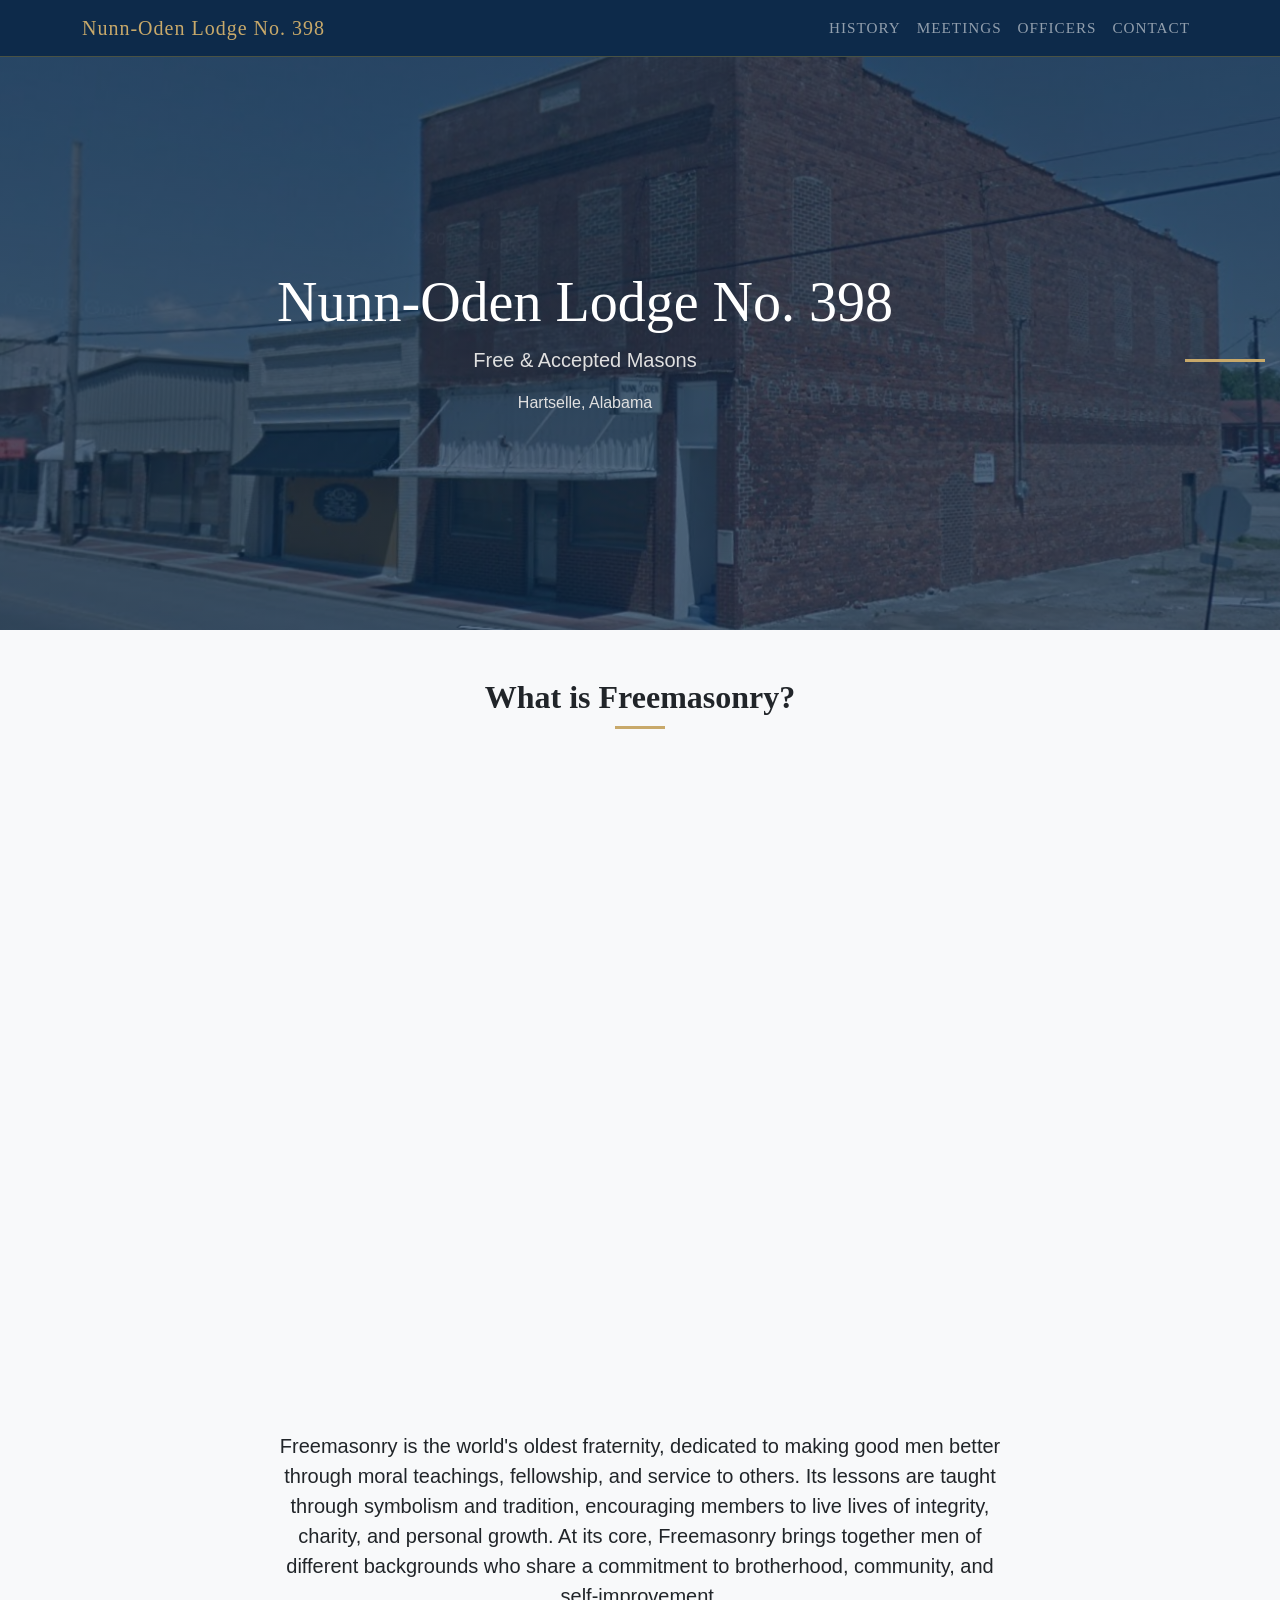
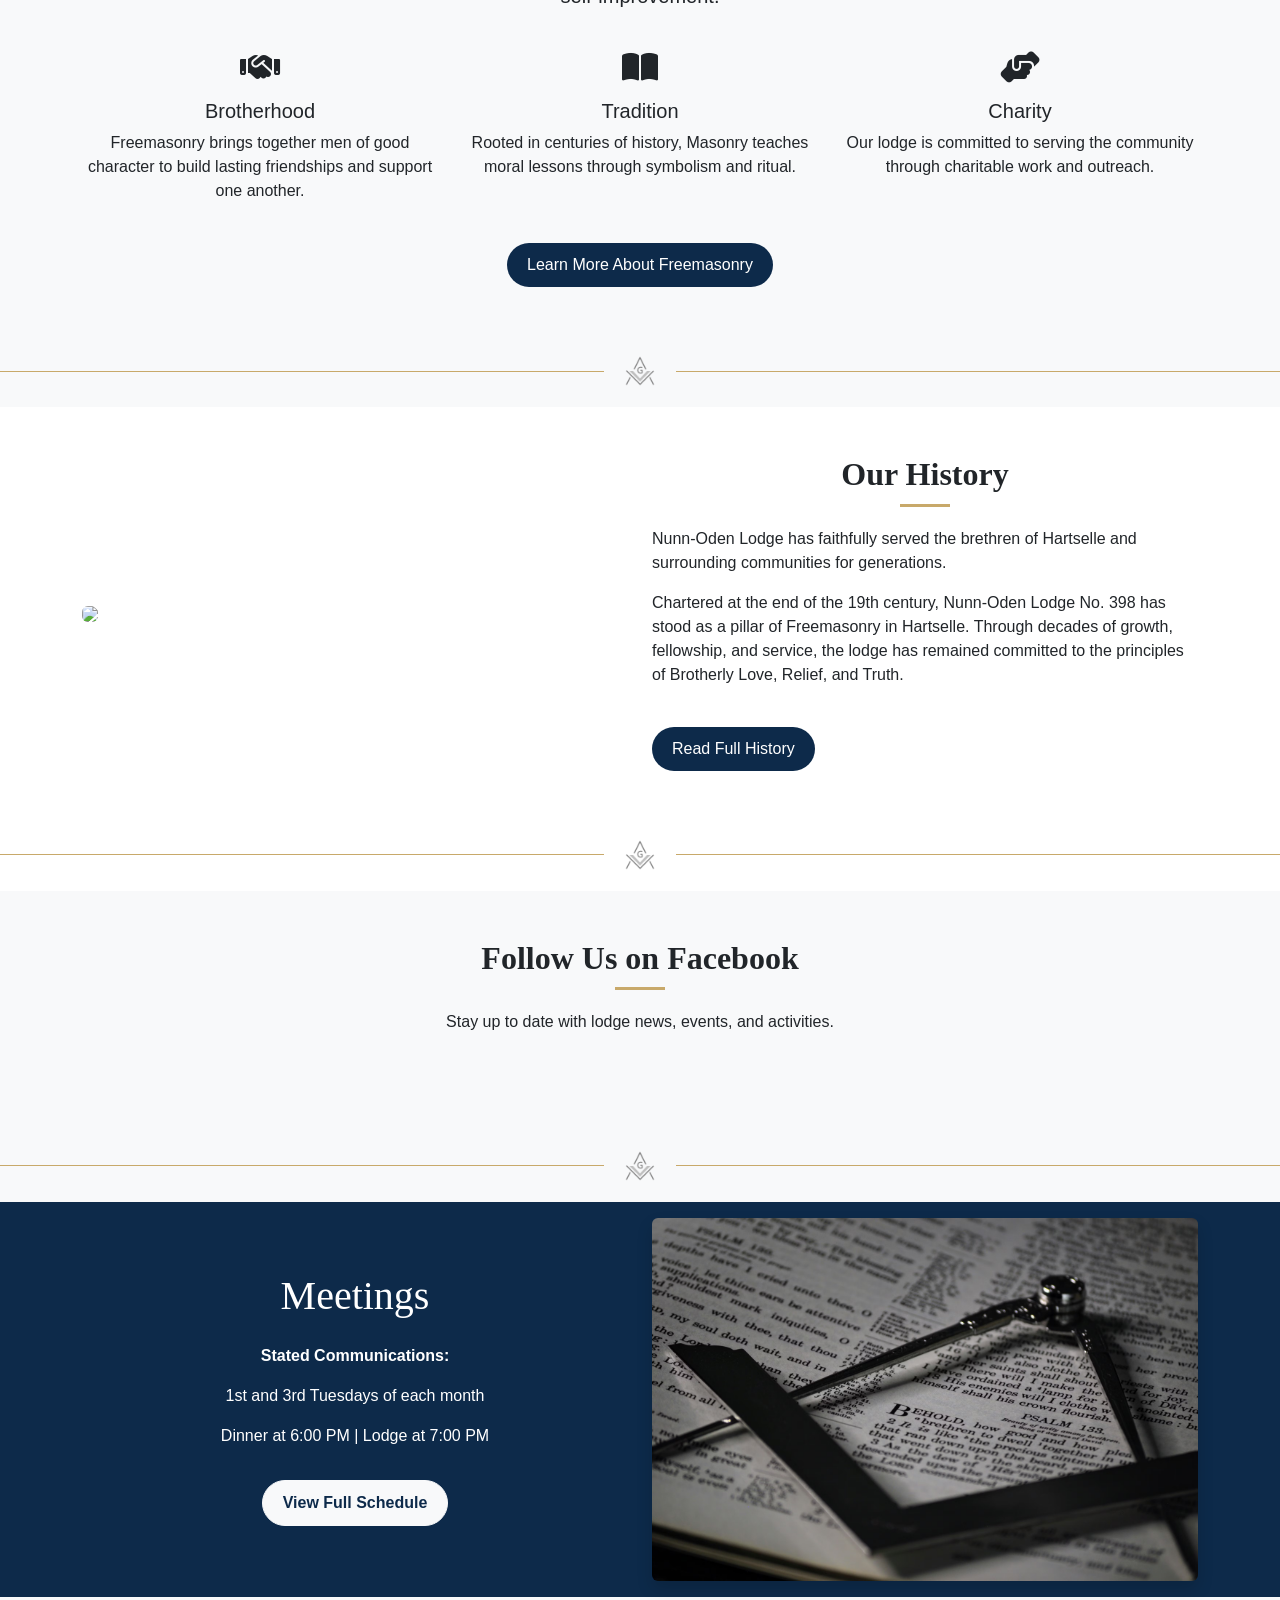
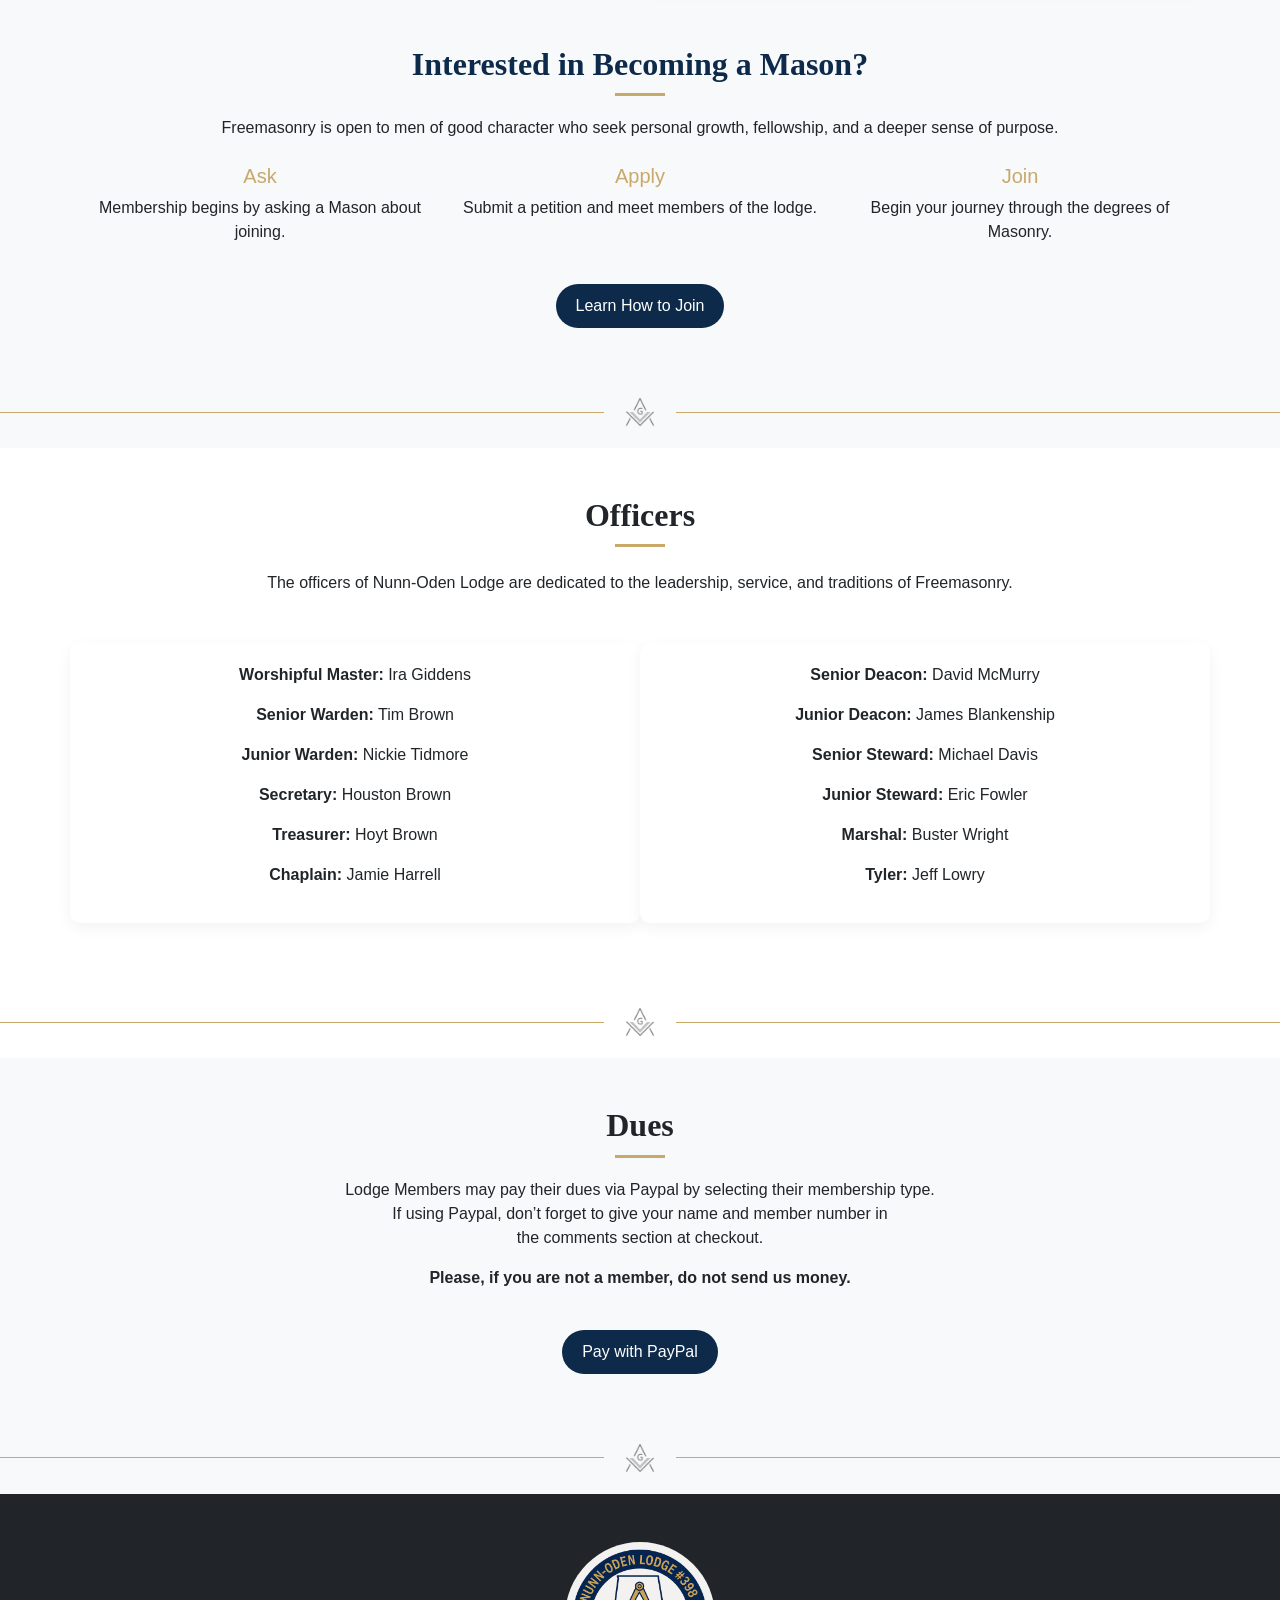
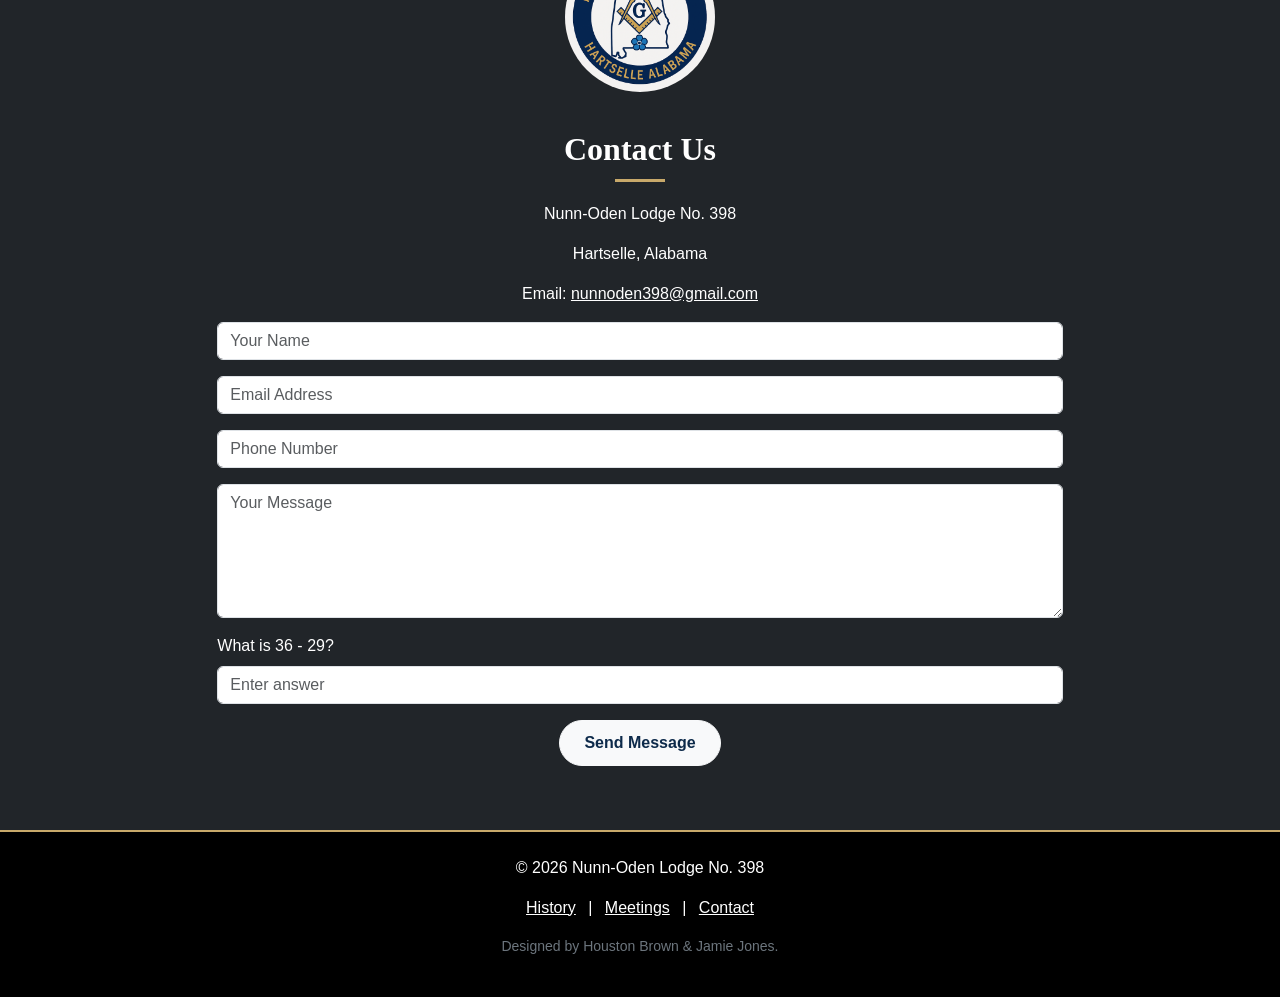
==== index.html @ 7d9fa0c7 "Updating the first section to include an introduction. -HDB" ====
<!DOCTYPE html>
<html lang="en">
<head>
<meta charset="UTF-8">
<meta name="viewport" content="width=device-width, initial-scale=1">

<title>Nunn-Oden Lodge No. 398 F. & A.M.</title>

<link rel="icon" type="image/png" href="images/favicon.png">

<!-- Bootstrap 5 -->
<link href="https://cdn.jsdelivr.net/npm/bootstrap@5.3.2/dist/css/bootstrap.min.css" rel="stylesheet">

<!-- Font Awesome -->
<link href="https://cdnjs.cloudflare.com/ajax/libs/font-awesome/6.5.0/css/all.min.css" rel="stylesheet">

<script src="https://cdn.jsdelivr.net/npm/bootstrap@5.3.0/dist/js/bootstrap.bundle.min.js"></script>

<!-- Custom CSS -->
<link rel="stylesheet" href="css/style.css">
</head>

<body>

  <div id="fb-root"></div>
  <script async defer crossorigin="anonymous" 
    src="https://connect.facebook.net/en_US/sdk.js#xfbml=1&version=v18.0">
  </script>

<!-- Navigation -->
<nav class="navbar navbar-expand-lg navbar-dark fixed-top" style="background-color: #0d2a4a;">
  <div class="container">
    <a class="navbar-brand" href="#" style="color: #c8a96a;">Nunn-Oden Lodge No. 398</a>
    <button class="navbar-toggler" type="button" data-bs-toggle="collapse" data-bs-target="#navMenu">
      <span class="navbar-toggler-icon"></span>
    </button>
    <div class="collapse navbar-collapse" id="navMenu">
      <ul class="navbar-nav ms-auto">
        <li class="nav-item"><a class="nav-link" href="#history">History</a></li>
        <li class="nav-item"><a class="nav-link" href="#meetings">Meetings</a></li>
        <li class="nav-item"><a class="nav-link" href="#officers">Officers</a></li>
        <li class="nav-item"><a class="nav-link" href="#contact">Contact</a></li>
      </ul>
    </div>
  </div>
</nav>

<!-- Hero Section -->
<header class="hero text-center text-white d-flex align-items-center">
  <div class="container">
    <h1 class="display-4">Nunn-Oden Lodge No. 398</h1>
    <p class="lead">Free & Accepted Masons</p>
    <p>Hartselle, Alabama</p>
  </div>
</header>

<!-- What is Freemasonry Section -->
<!-- Old video source: src="https://www.youtube.com/embed/RqNZp2ATR_c" -->
<section id="video" class="py-5 bg-light">
  <div class="container text-center">
    <h2>What is Freemasonry?</h2>

    <div class="ratio ratio-16x9 mb-4">
      <iframe 
        src="https://www.youtube.com/embed/wW8VoYO5_PY"
        title="YouTube video"
        allowfullscreen>
      </iframe>
    </div>

    <div class="row justify-content-center">
      <div class="col-md-8">
        <p class="lead text-center">
          <br>
          Freemasonry is the world's oldest fraternity, dedicated to making good
          men better through moral teachings, fellowship, and service to others. 
          Its lessons are taught through symbolism and tradition, encouraging 
          members to live lives of integrity, charity, and personal growth. At 
          its core, Freemasonry brings together men of different backgrounds who 
          share a commitment to brotherhood, community, and self-improvement.
          <br>
        </p>
      </div>
    </div>

    <div class="row mt-4">
      <div class="col-md-4">
        <i class="fas fa-handshake fa-2x mb-3"></i>
        <h5>Brotherhood</h5>
        <p>Freemasonry brings together men of good character to build lasting friendships and support one another.</p>
      </div>

      <div class="col-md-4">
        <i class="fas fa-book-open fa-2x mb-3"></i>
        <h5>Tradition</h5>
        <p>Rooted in centuries of history, Masonry teaches moral lessons through symbolism and ritual.</p>
      </div>

      <div class="col-md-4">
        <i class="fas fa-hands-helping fa-2x mb-3"></i>
        <h5>Charity</h5>
        <p>Our lodge is committed to serving the community through charitable work and outreach.</p>
      </div>
    </div>

    <a href="https://www.glofal.com/friend-to-friend-program/" class="btn btn-dark mt-4" target= "_blank">
      Learn More About Freemasonry
    </a>
  </div>
</section>

<!-- Divider -->
<!-- <div class="divider-line"></div> -->
<div class="py-3 bg-light">
  <div class="d-flex align-items-center justify-content-center">
    <div class="flex-grow-1" style="height:1px; background:#c8a96a;"></div>
    <img src="images/square_and_compasses.png" 
         alt="Divider"
         style="height:40px;" class="mx-3">
    <div class="flex-grow-1" style="height:1px; background:#c8a96a;"></div>
  </div>
</div>

<!-- History Section -->
<section id="history" class="py-5">
  <div class="container">
    <div class="row align-items-center">
      <div class="col-md-6">
        <img src="images/history.jpeg" class="img-fluid rounded">
      </div>
      <div class="col-md-6">
        <h2 style="text-align: center;">Our History</h2>
        <p>
          Nunn-Oden Lodge has faithfully served the brethren of Hartselle
          and surrounding communities for generations.
        </p>

        <p>
          Chartered at the end of the 19th century, Nunn-Oden Lodge No. 398
          has stood as a pillar of Freemasonry in Hartselle. Through decades
          of growth, fellowship, and service, the lodge has remained committed
          to the principles of Brotherly Love, Relief, and Truth.
        </p>
        
        <a href="history.html" class="btn btn-dark mt-4">
          Read Full History
        </a>
      </div>
    </div>
  </div>
</section>

<!-- Divider -->
<!-- <div class="divider-line"></div> -->
<div class="py-3">
  <div class="d-flex align-items-center justify-content-center">
    <div class="flex-grow-1" style="height:1px; background:#c8a96a;"></div>
    <img src="images/square_and_compasses.png" 
         alt="Divider"
         style="height:40px;" class="mx-3">
    <div class="flex-grow-1" style="height:1px; background:#c8a96a;"></div>
  </div>
</div>

<!-- Facebook Section -->
<section id="social" class="py-5" >
  <div class="container text-center">
   
    <h2>Follow Us on Facebook</h2>
    <p class="mb-4">Stay up to date with lodge news, events, and activities.</p>

	<div class="row justify-content-center">
      <div class="col-md-6 mb-4">
        <div class="fb-post" 
        data-href="https://www.facebook.com/100064499240477/posts/1312765487550080"
        data-width="500">
        </div>
      </div>

      <div class="col-md-6 mb-4">
        <div class="fb-post" 
        data-href="https://www.facebook.com/100064499240477/posts/1352841646875797"
        data-width="500">
        </div>
      </div>
    </div>

  </div>
</section>

<!-- Divider -->
<!-- <div class="divider-line"></div> -->
<div class="py-3 bg-light">
  <div class="d-flex align-items-center justify-content-center">
    <div class="flex-grow-1" style="height:1px; background:#c8a96a;"></div>
    <img src="images/square_and_compasses.png" 
         alt="Divider"
         style="height:40px;" class="mx-3">
    <div class="flex-grow-1" style="height:1px; background:#c8a96a;"></div>
  </div>
</div>

<!-- Meetings Section -->
<section id="meetings" class="py-3" style="background-color:#0d2a4a; color:white;">
  <div class="container">
    <div class="row align-items-center">
      
      <!-- Text Content (Left, Centered) -->
      <div class="col-md-6 text-center">
        <h1 class="mb-4">Meetings</h1>
        <p><strong>Stated Communications:</strong></p>
        <p>1st and 3rd Tuesdays of each month</p>
        <p>Dinner at 6:00 PM | Lodge at 7:00 PM</p>

        <a href="schedule.html" class="btn btn-light mt-3">
          View Full Schedule
        </a>
      </div>

      <!-- Image (Right) -->
      <div class="col-md-6 text-center mt-4 mt-md-0">
        <img src="images/psalm133.avif" 
             class="img-fluid rounded shadow" 
             alt="Lodge Meeting">
      </div>

    </div>
  </div>
</section>

<!-- Divider -->
<div class="divider-line"></div>
<!--<div class="bg-light py-5">
  <div class="d-flex align-items-center justify-content-center">
    <div class="flex-grow-1" style="height:1px; background:#ccc;"></div>
    <img src="images/square_and_compasses.png" 
         alt="Divider"
         style="height:40px;" class="mx-3">
    <div class="flex-grow-1" style="height:1px; background:#ccc;"></div>
  </div>
</div>
-->
<!-- Divider 
<div style="background-color:#0b2a4a; padding:30px 0;">
  <div class="d-flex align-items-center justify-content-center">
    
    <div style="flex:1; height:1px; background:rgba(255,255,255,0.3);"></div>
    
    <img src="images/square_and_compasses.png" 
         alt="Divider"
         style="height:40px; margin:0 15px;">
    
    <div style="flex:1; height:1px; background:rgba(255,255,255,0.3);"></div>
  
  </div>
</div>
-->

<section id="join" class="py-5 bg-light">
  <div class="container text-center">
    <h2>Interested in Becoming a Mason?</h2>
    <p class="mb-4">
      Freemasonry is open to men of good character who seek personal growth,
      fellowship, and a deeper sense of purpose.
    </p>

    <div class="row">
      <div class="col-md-4">
        <h5>Ask</h5>
        <p>Membership begins by asking a Mason about joining.</p>
      </div>

      <div class="col-md-4">
        <h5>Apply</h5>
        <p>Submit a petition and meet members of the lodge.</p>
      </div>

      <div class="col-md-4">
        <h5>Join</h5>
        <p>Begin your journey through the degrees of Masonry.</p>
      </div>
    </div>

    <a href="https://www.glofal.com/how-to-become-a-mason/" class="btn btn-dark mt-4" target= "_blank">
      Learn How to Join
    </a>
  </div>
</section>

<!-- Divider -->
<!-- <div class="divider-line"></div> -->
<section class="py-3 bg-light">
  <div class="d-flex align-items-center justify-content-center">
    <div class="flex-grow-1" style="height:1px; background:#c8a96a;"></div>
    <img src="images/square_and_compasses.png" 
         alt="Divider"
         style="height:40px;" class="mx-3">
    <div class="flex-grow-1" style="height:1px; background:#c8a96a;"></div>
  </div>
</section>

<!-- Officers Section -->
<section id="officers" class="py-5">
  <div class="container">
    <h2 class="text-center mb-4">Officers</h2>
    <p class="text-center mb-5">
      The officers of Nunn-Oden Lodge are dedicated to the leadership,
      service, and traditions of Freemasonry.
    </p>
    <div class="row mt-4">
      <div class="col-md-6 text-center">
        <p><strong>Worshipful Master:</strong> Ira Giddens</p>
        <p><strong>Senior Warden:</strong> Tim Brown</p>
        <p><strong>Junior Warden:</strong> Nickie Tidmore</p>
		    <p><strong>Secretary:</strong> Houston Brown</p>
        <p><strong>Treasurer:</strong> Hoyt Brown</p>
        <p><strong>Chaplain:</strong> Jamie Harrell</p>
      </div>
      <div class="col-md-6 text-center">
	    <p><strong>Senior Deacon:</strong> David McMurry</p>
        <p><strong>Junior Deacon:</strong> James Blankenship</p>
        <p><strong>Senior Steward:</strong> Michael Davis</p>
		    <p><strong>Junior Steward:</strong> Eric Fowler</p>
        <p><strong>Marshal:</strong> Buster Wright</p>
        <p><strong>Tyler:</strong> Jeff Lowry</p>
      </div>
    </div>
  </div>
</section>

<!-- Divider -->
<!-- <div class="divider-line"></div> -->
<div class="py-3">
  <div class="d-flex align-items-center justify-content-center">
    <div class="flex-grow-1" style="height:1px; background:#c8a96a;"></div>
    <img src="images/square_and_compasses.png" 
         alt="Divider"
         style="height:40px;" class="mx-3">
    <div class="flex-grow-1" style="height:1px; background:#c8a96a;"></div>
  </div>
</div>

<!-- Dues Section -->
<section id="dues" class="bg-light py-5">
  <div class="container text-center">
    <h2>Dues</h2>
    <p><strong></strong></p>
    <p>Lodge Members may pay their dues via Paypal by selecting their membership type.
	  <br>If using Paypal, don’t forget to give your name and member number in <br>
    the comments section at checkout.</p>
    <p><strong>Please, if you are not a member, do not send us money.</strong></p>
    <a href="https://www.paypal.com" target="_blank" class="btn btn-dark mt-4">Pay with PayPal</a>
  </div>
</section>

<!-- Divider -->
<!-- <div class="divider-line"></div> -->
<div class="py-3 bg-light">
  <div class="d-flex align-items-center justify-content-center">
    <div class="flex-grow-1" style="height:1px; background:#c8a96a;"></div>
    <img src="images/square_and_compasses.png" 
         alt="Divider"
         style="height:40px;" class="mx-3">
    <div class="flex-grow-1" style="height:1px; background:#c8a96a;"></div>
  </div>
</div>

<!-- Contact Section -->
<section id="contact" class="bg-dark text-white py-5">
  <div class="container text-center">
    <img src="images/nunn-oden-logo.png" width="150" height="150" style="border-radius: 50%;">
    <h2><br>Contact Us</h2>
    <p>Nunn-Oden Lodge No. 398</p>
    <p>Hartselle, Alabama</p>
    <p>Email: <a href="mailto:nunnoden398@gmail.com" class="text-white">nunnoden398@gmail.com</a></p>
  </div>

	<div class="row justify-content-center">
      <div class="col-md-8">

        <form id="contactForm">

          <div class="mb-3">
            <input type="text" class="form-control" placeholder="Your Name" required>
          </div>

          <div class="mb-3">
            <input type="email" class="form-control" placeholder="Email Address" required>
          </div>

          <div class="mb-3">
            <input type="tel" class="form-control" placeholder="Phone Number">
          </div>

          <div class="mb-3">
            <textarea class="form-control" rows="5" placeholder="Your Message" required></textarea>
          </div>

          <!-- Math CAPTCHA -->
          <div class="mb-3">
            <label id="mathLabel" class="form-label" style="color: white;"></label>
            <input type="number" id="mathAnswer" class="form-control" placeholder="Enter answer" required>
          </div>

          <div class="text-center">
            <button type="submit" class="btn btn-light px-4">
              Send Message
            </button>
          </div>

          <p id="formStatus" class="text-center mt-3"></p>

        </form>
      </div>
    </div>
</section>

<footer class="bg-black text-center text-white py-4">
  <p>&copy; 2026 Nunn-Oden Lodge No. 398</p>
  <p>
    <a href="#history" class="text-white mx-2">History</a> |
    <a href="#meetings" class="text-white mx-2">Meetings</a> |
    <a href="#contact" class="text-white mx-2">Contact</a>
  </p>

  <!-- Credit Line -->
  <p class="mt-2 small text-secondary">
    Designed by Houston Brown & Jamie Jones.
  </p>
</footer>

<script src="https://cdn.jsdelivr.net/npm/bootstrap@5.3.2/dist/js/bootstrap.bundle.min.js"></script>

<script>
let num1, num2, correctAnswer;

function generateMathProblem() {
  num1 = Math.floor(Math.random() * 50) + 1;
  num2 = Math.floor(Math.random() * 50) + 1;
  correctAnswer = num1 - num2;

  document.getElementById("mathLabel").innerText =
    `What is ${num1} - ${num2}?`;
}

generateMathProblem();

document.getElementById("contactForm").addEventListener("submit", function(e) {
  e.preventDefault();

  const userAnswer = parseInt(document.getElementById("mathAnswer").value);

  if (userAnswer !== correctAnswer) {
    document.getElementById("formStatus").innerText =
      "Incorrect answer. Please try again.";
    document.getElementById("formStatus").style.color = "red";
    generateMathProblem();
    return;
  }

  // SUCCESS (for now just shows message)
  document.getElementById("formStatus").innerText =
    "Message sent successfully!";
  document.getElementById("formStatus").style.color = "lightgreen";

  this.reset();
  generateMathProblem();
});
</script>
</body>
</html>
---- css/style.css ----
:root {
  --primary: #0d2a4a;      /* Your dark blue */
  --secondary: #c8a96a;    /* Masonic gold accent */
  --light-bg: #f8f9fa;
  --dark-bg: #0b1f36;
}

body 
{
  padding-top: 70px;
  font-family: 'Open Sans', sans-serif;
}

h1, h2, h3, h4 
{
  font-family: 'Playfair Display', serif;
}

/*.hero 
{
  height: 100vh;
  background: url('../images/Buildingk.png') center/cover no-repeat;
}*/
.hero {
  height: 70vh;
  margin-top: -70px;
  padding-top: 70px;
  background: 
    linear-gradient(rgba(13,42,74,0.7), rgba(13,42,74,0.7)),
    url('../images/Buildingk.png') center/cover no-repeat;
}

.hero h1 {
  color: #fff;
}

.hero p {
  color: #e0e0e0;
}

.hero::after {
  content: "";
  display: block;
  width: 80px;
  height: 3px;
  background: var(--secondary);
  margin: 20px auto 0;
}

#video .col-md-4:hover i {
  transform: scale(1.2);
  transition: 0.3s;
}

h2 
{
  margin-bottom: 20px;
}

officers
{
	text-align: center;
}

section {
  padding-top: 60px;
  padding-bottom:60px;
}

.btn {
  border-radius: 30px;
  padding: 10px 20px;
}

h2 {
  font-weight: 600;
}

#history {
  background-color: #ffffff;
}

#social {
  background-color: var(--light-bg);
}

/*
#join {
  background: linear-gradient(135deg, #f8f9fa, #e9ecef);
}
*/

#join h2 {
  color: var(--primary);
}

#join h5 {
  color: var(--secondary);
}

.btn-dark {
  background-color: var(--primary);
  border: none;
}

.btn-dark:hover {
  background-color: #091c30;
}

.btn-light {
  color: var(--primary);
  font-weight: 600;
}

.btn-outline-dark {
  border-color: var(--secondary);
  color: var(--secondary);
}

.btn-outline-dark:hover {
  background-color: var(--secondary);
  color: white;
}

h2::after {
  content: "";
  display: block;
  width: 50px;
  height: 3px;
  background: var(--secondary);
  margin: 10px auto 0;
}

/* Add #8 Here. */


#officers .col-md-6 {
  background: #ffffff;
  border-radius: 10px;
  padding: 20px;
  margin-bottom: 15px;
  box-shadow: 0 5px 15px rgba(0,0,0,0.05);
}

footer {
  border-top: 2px solid var(--secondary);
}

footer a:hover {
  color: var(--secondary);
}


/* New Stuff */

/* Navbar base */
.navbar-custom {
  background-color: #0d2a4a; /* your primary blue */
  transition: all 0.3s ease;
}

/* Brand */
.navbar-custom .navbar-brand {
  color: #c8a96a; /* gold accent */
  font-weight: 600;
}

/* Nav links */
.navbar-custom .nav-link {
  color: #c8a96a;
  transition: 0.3s;
}

/* Hover effect */
.navbar-custom .nav-link:hover {
  color: #c8a96a;
}

/* Active link */
.navbar-custom .nav-link.active {
  color: #ffffff;
  border-bottom: 2px solid #c8a96a;
}

/* Mobile toggle icon fix */
.navbar-custom .navbar-toggler {
  border-color: rgba(255,255,255,0.3);
}

.navbar-custom .navbar-toggler-icon {
  filter: invert(1);
}

.navbar-custom.scrolled {
  background-color: #0b1f36;
  box-shadow: 0 2px 10px rgba(0,0,0,0.2);
}

section {
  padding-top: 60px;
}

.history-hero {
  margin-top: -70px; /* match navbar height */
  padding-top: 70px; /* keeps text positioned correctly */
}

.navbar-brand,
.navbar-nav .nav-link {
  font-family: 'Playfair Display', serif;
  letter-spacing: 1px;
}

.navbar-nav .nav-link {
  font-size: 0.95rem;
  text-transform: uppercase;
}

.navbar {
  border-bottom: 1px solid rgba(212,175,55,0.3);
}

h2 {
  margin-bottom: 20px;
  font-weight: 600;
}

#past-masters {
  /*background-color: #f8f9fa;*/
  padding: 40px 20px;
  /*border-radius: 10px;*/
}

/* Makes all blocks equal height within a row */
.decades-row {
  display: flex;
  flex-wrap: wrap;
}

.decade-block {
  background: white;
  padding: 15px;
  border-radius: 8px;
  height: 100%;
}

/* Clean header styling */
.decade-block h4 {
  border-bottom: 2px solid #dee2e6;
  padding-bottom: 5px;
  margin-bottom: 15px;
}

/* Subtle polish */
.list-group-item {
  font-size: 0.95rem;
}
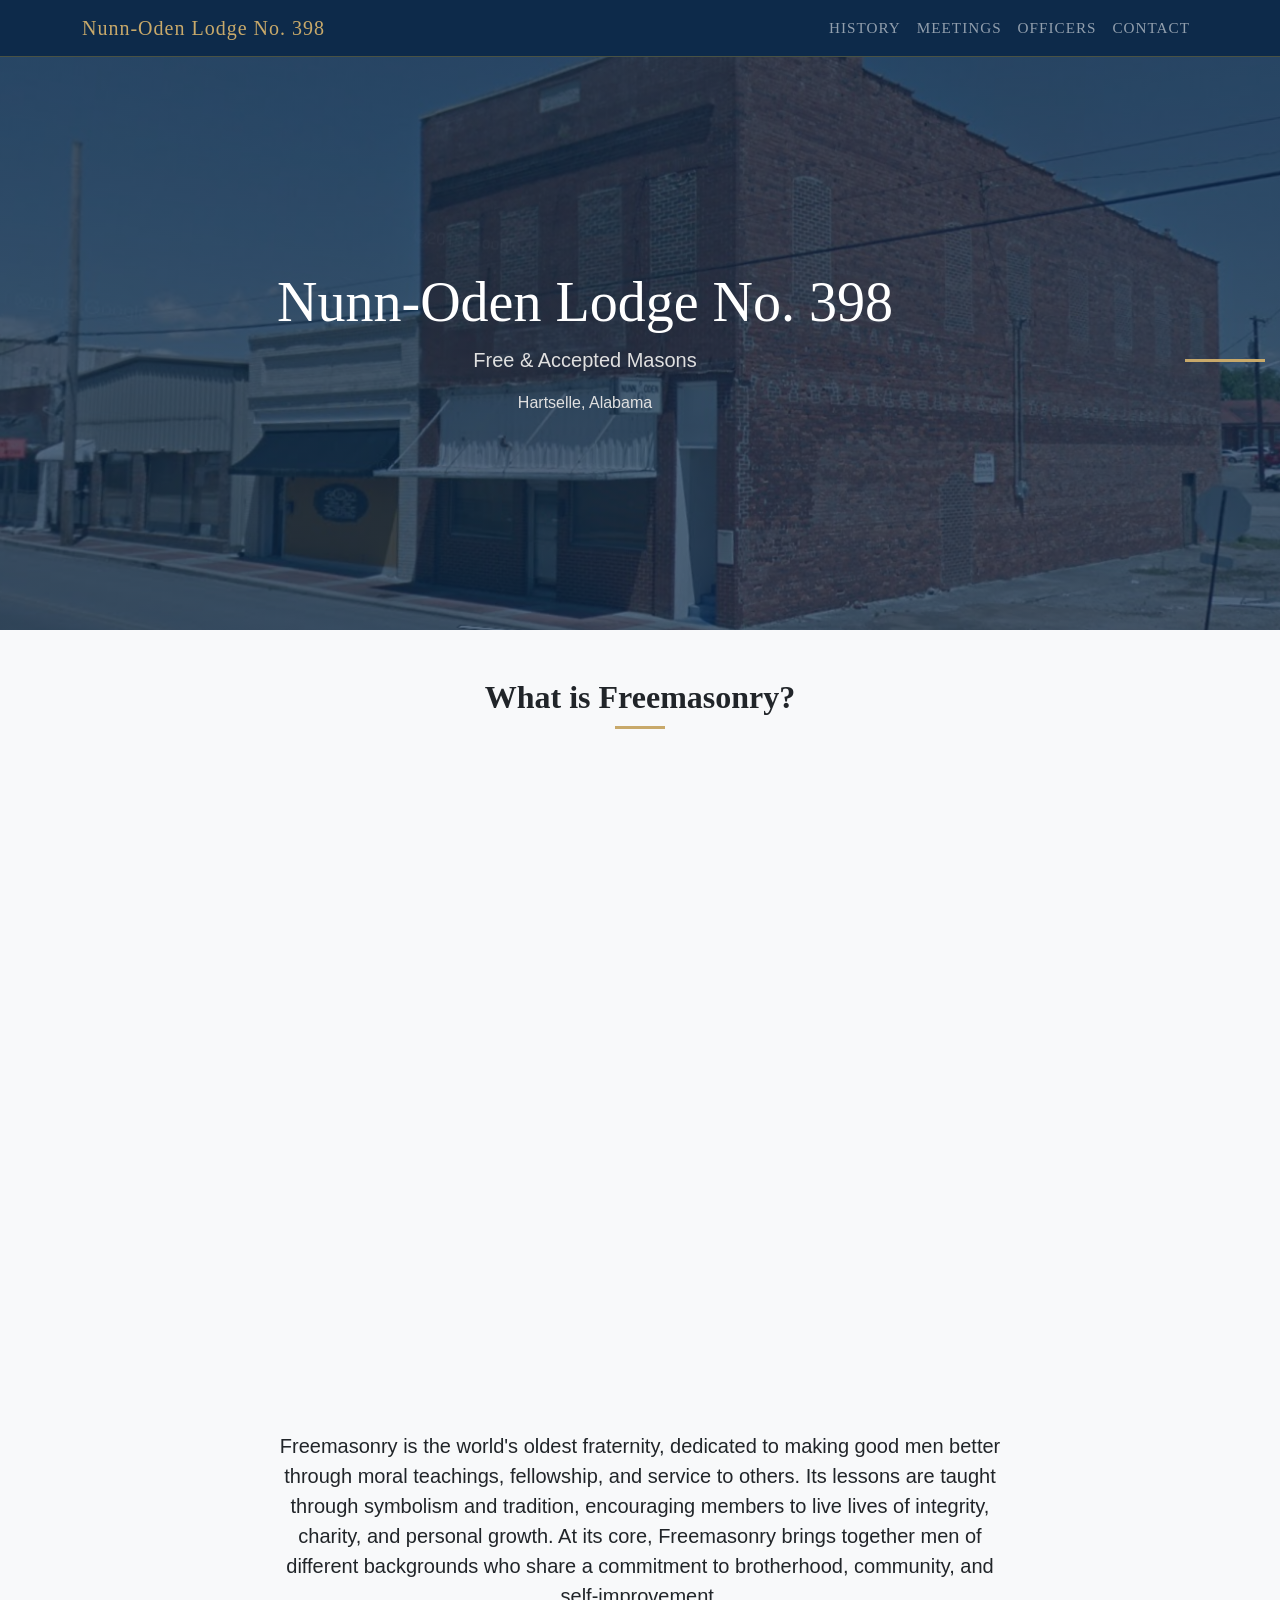
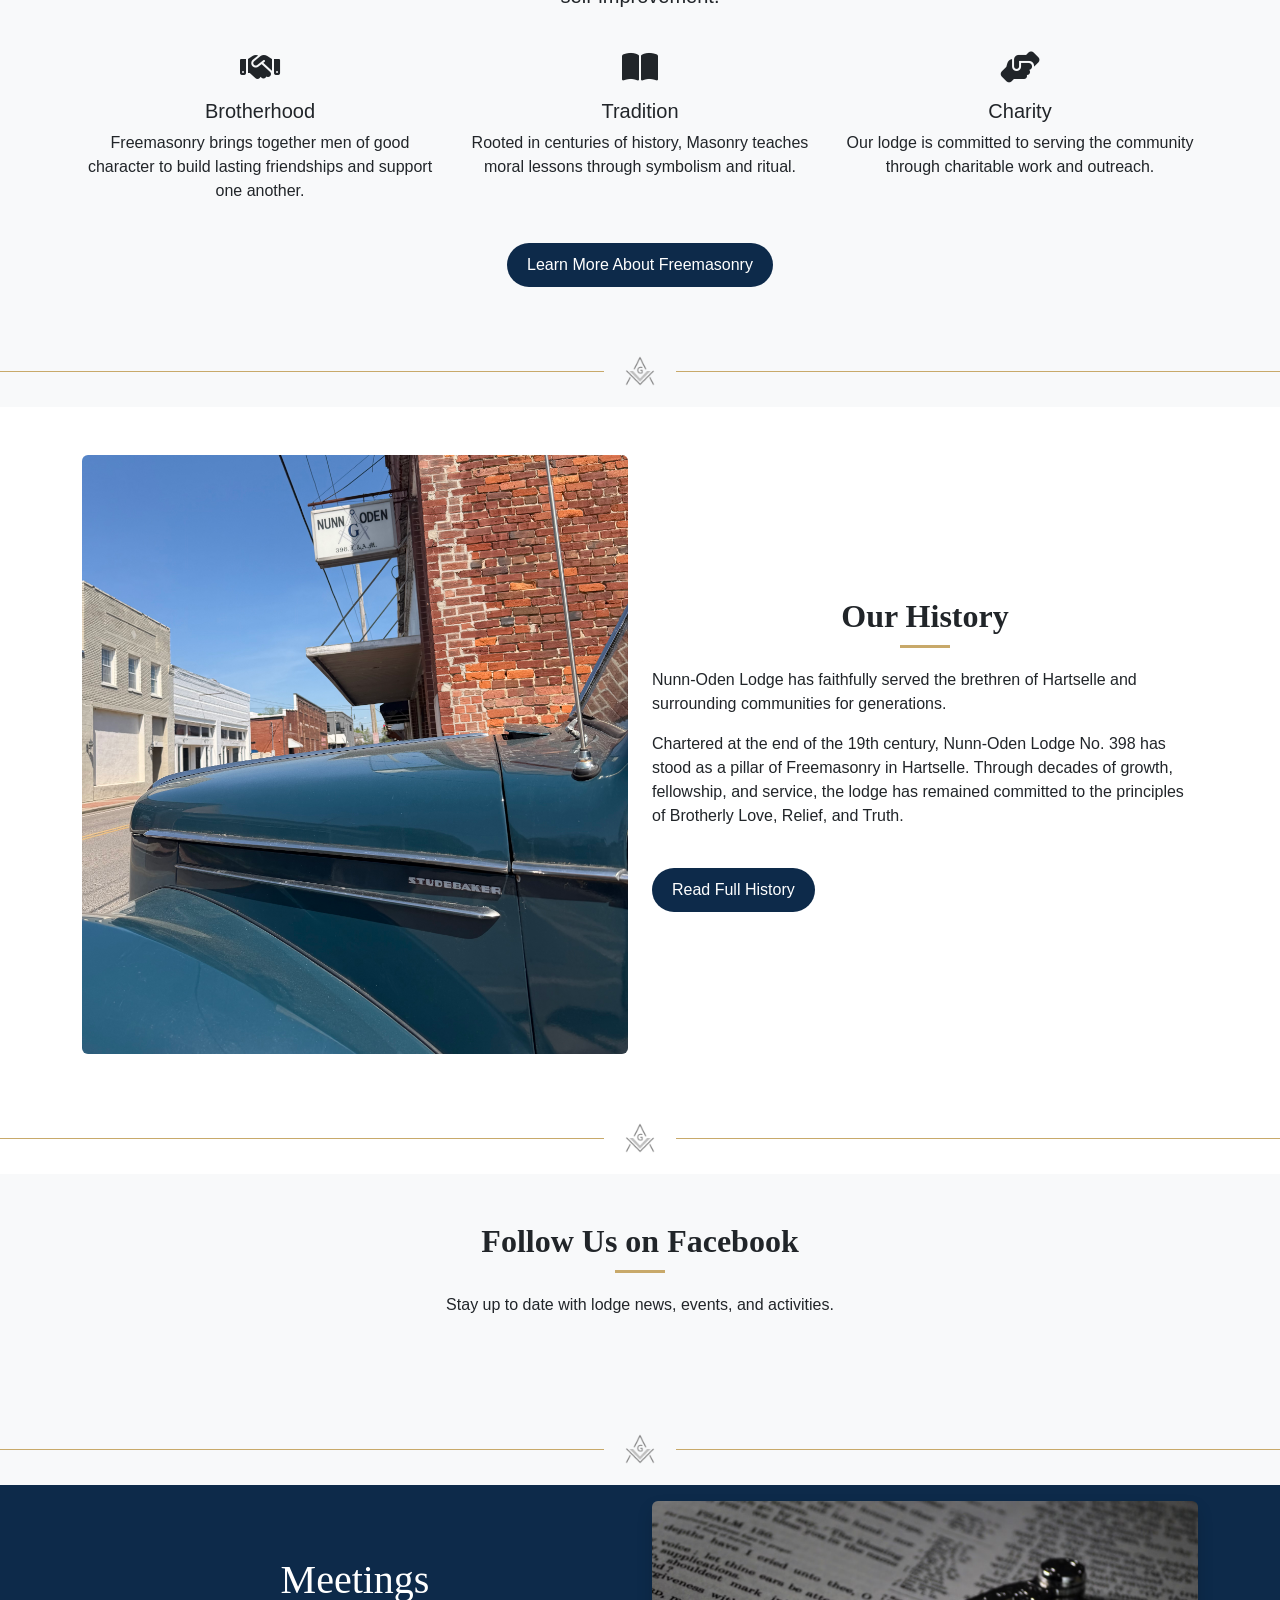
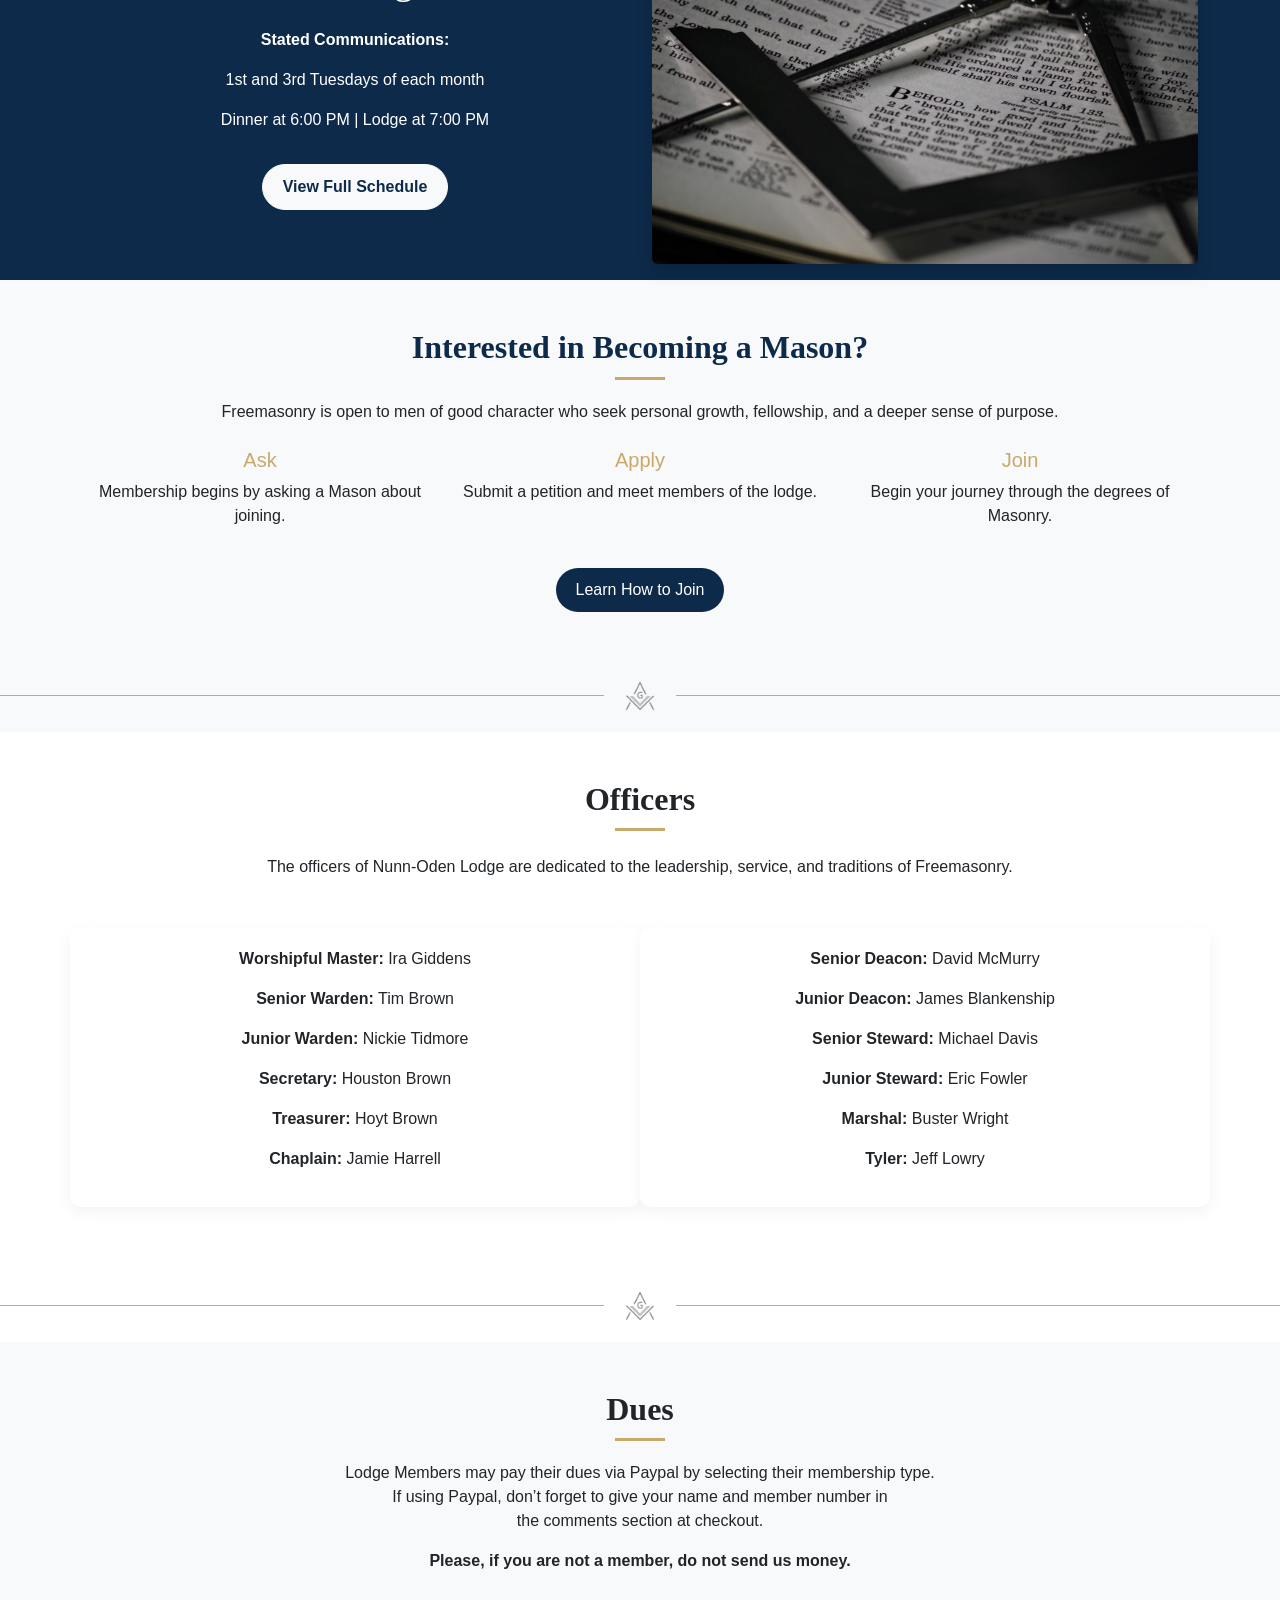
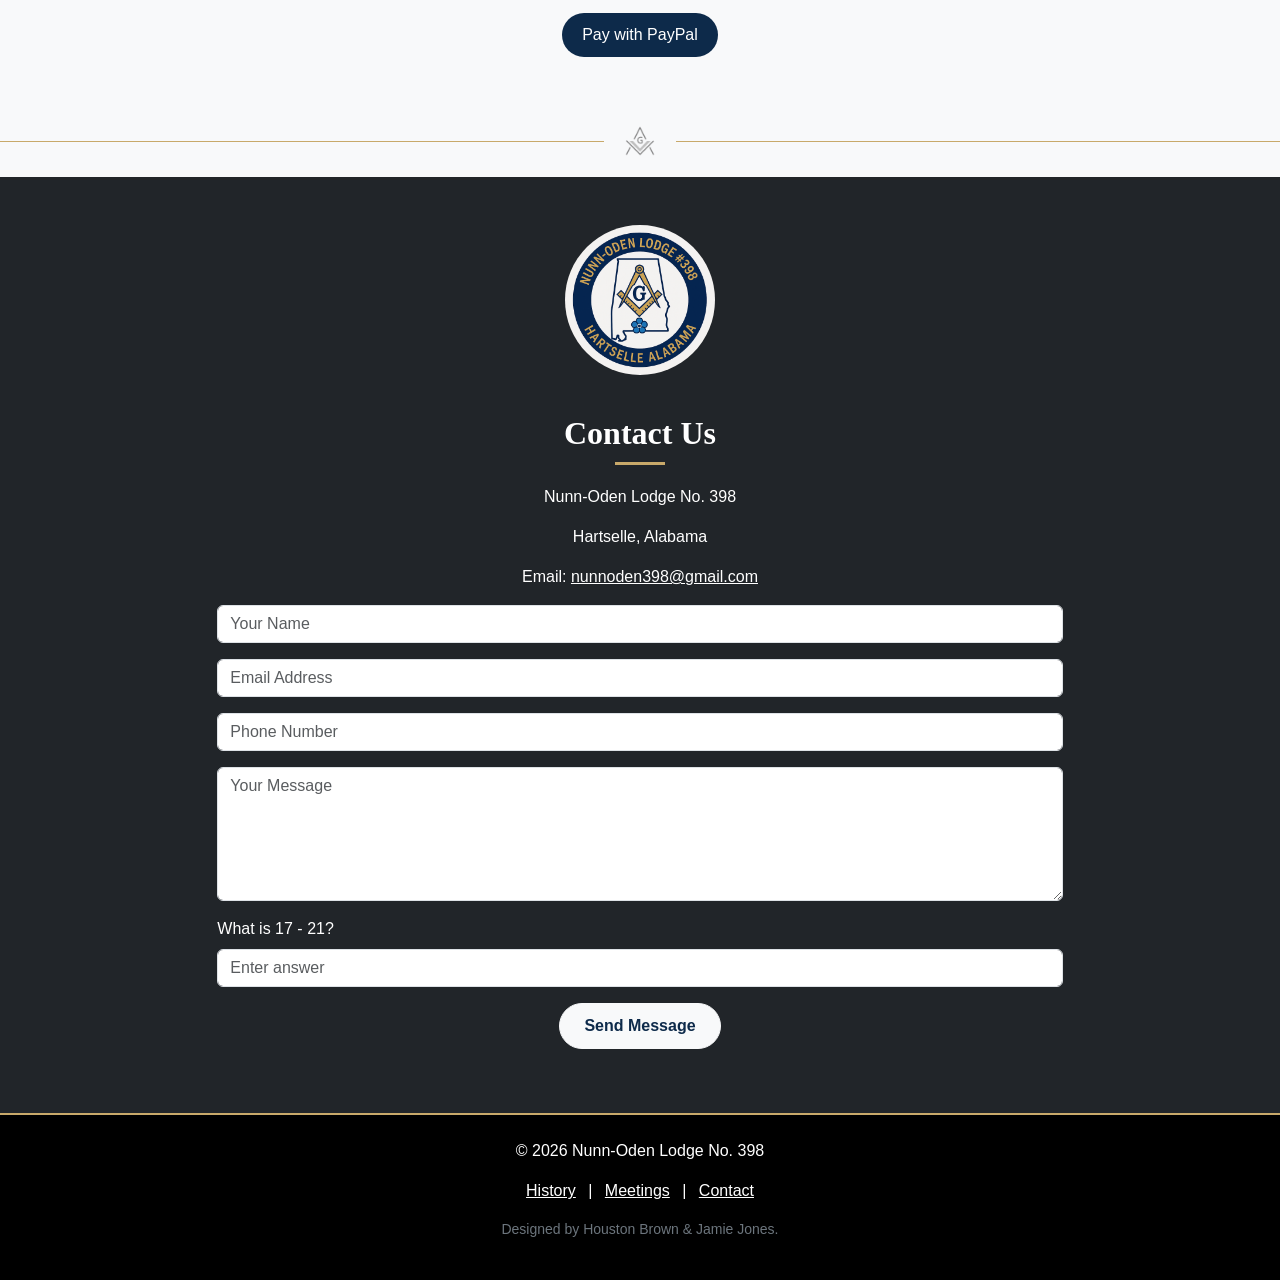
==== commit d026c308: "Adding new image for the history section. -HDB" ====
--- a/index.html
+++ b/index.html
@@ -21,7 +21,6 @@
 </head>
 
 <body>
-
   <div id="fb-root"></div>
   <script async defer crossorigin="anonymous" 
     src="https://connect.facebook.net/en_US/sdk.js#xfbml=1&version=v18.0">
@@ -126,7 +125,7 @@
   <div class="container">
     <div class="row align-items-center">
       <div class="col-md-6">
-        <img src="images/history.jpeg" class="img-fluid rounded">
+        <img src="images/history-1.jpeg" class="img-fluid rounded">
       </div>
       <div class="col-md-6">
         <h2 style="text-align: center;">Our History</h2>
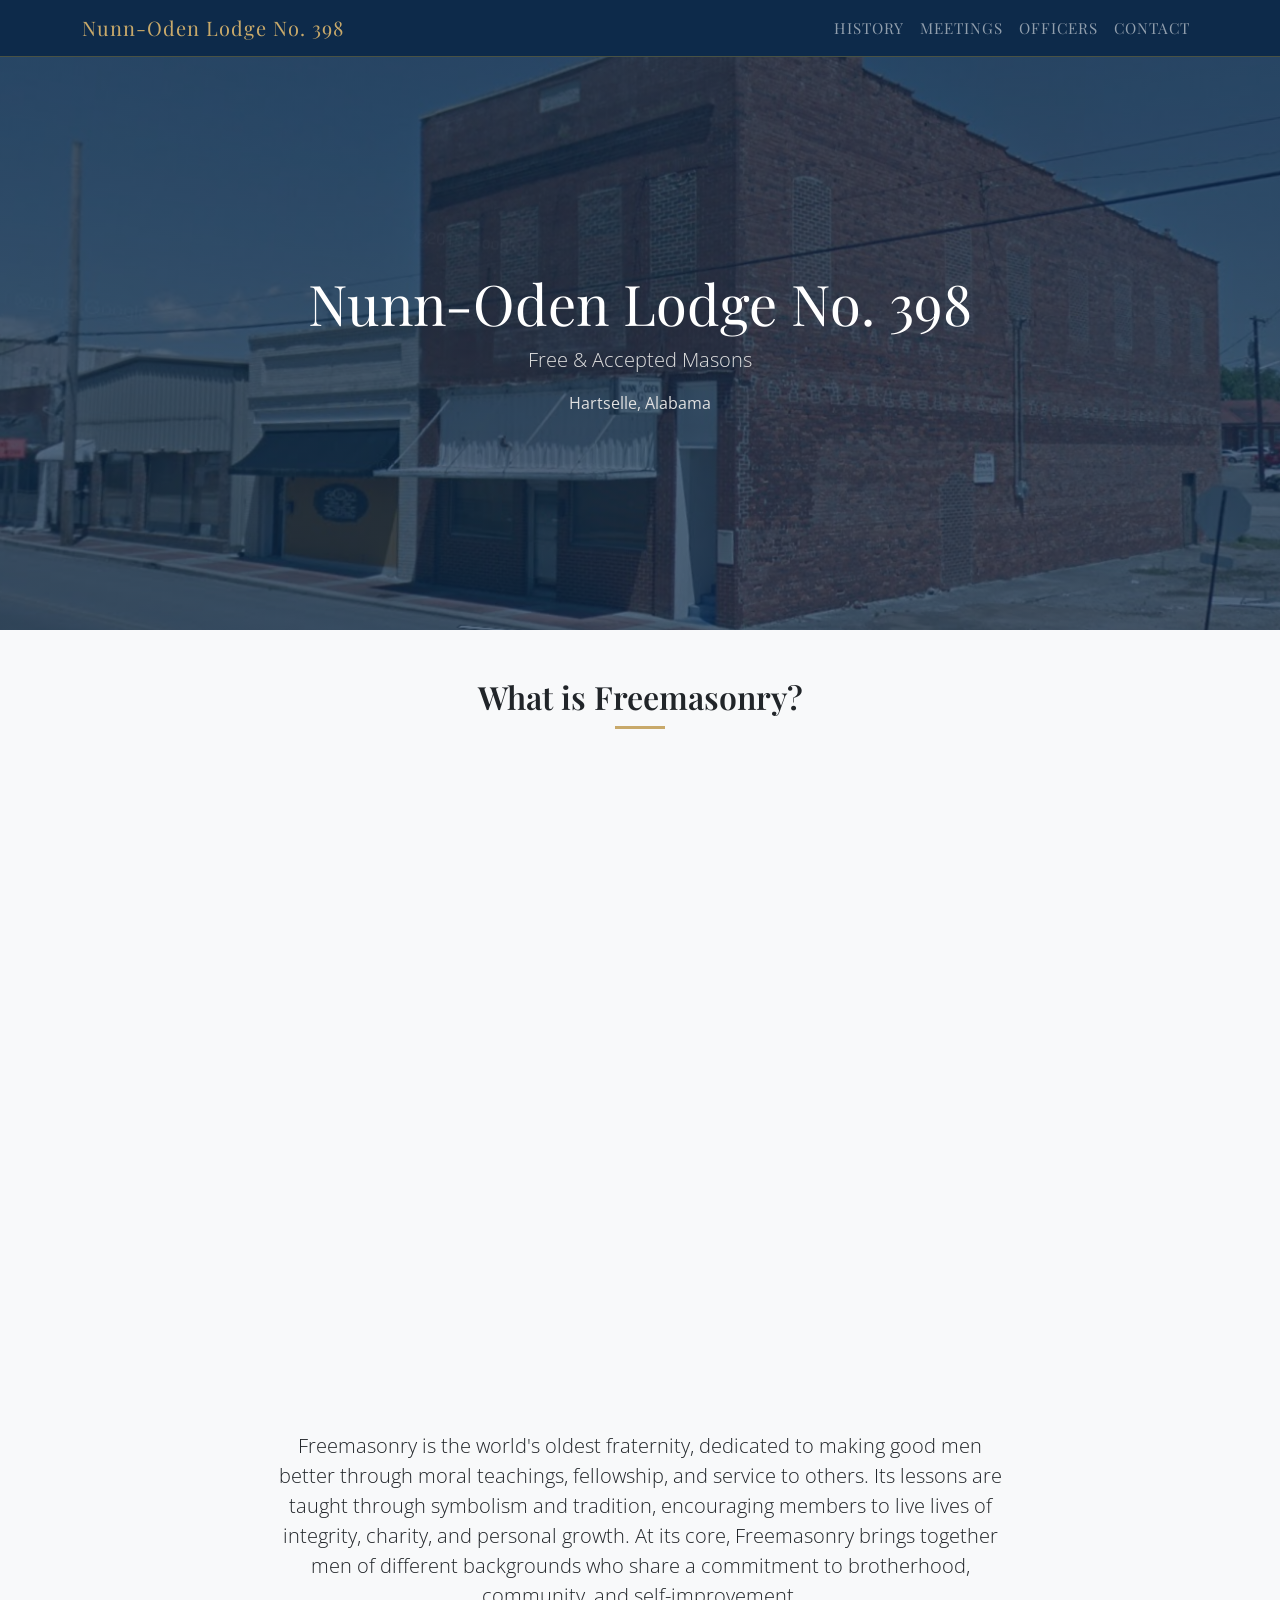
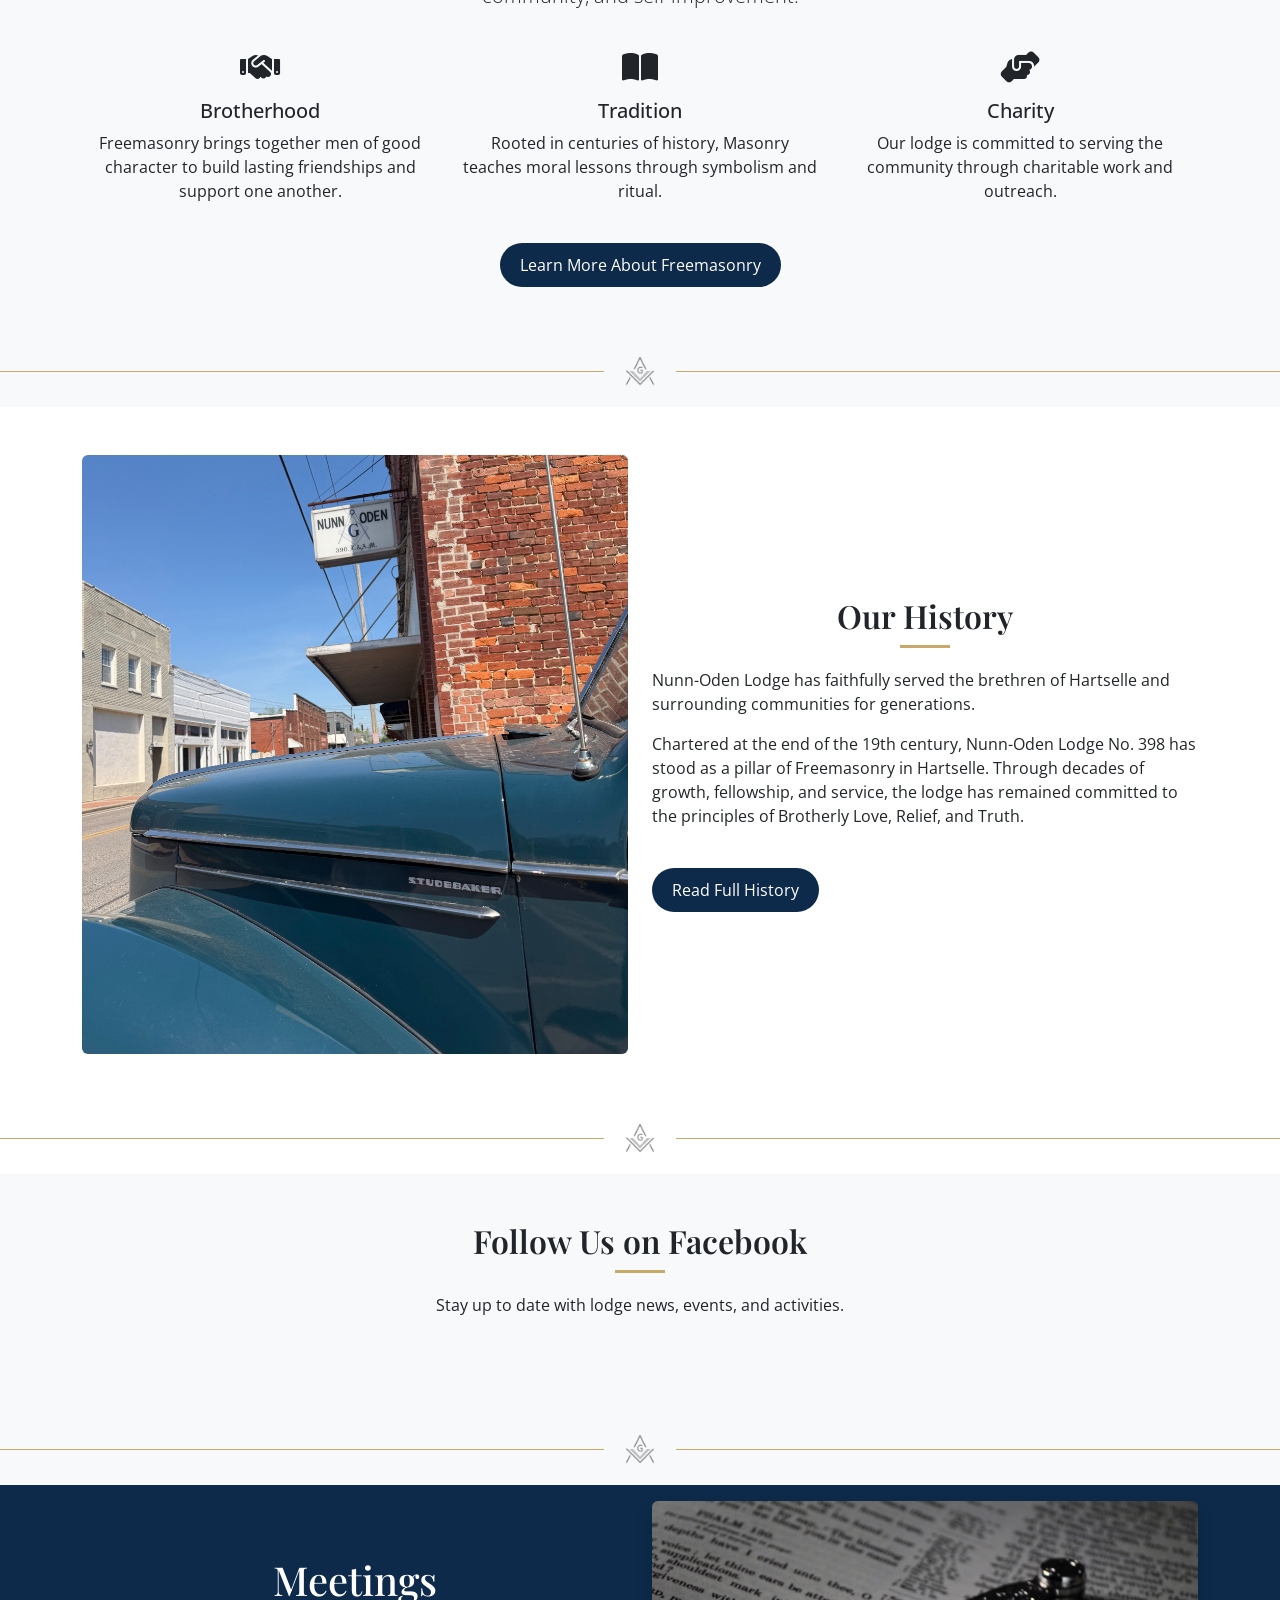
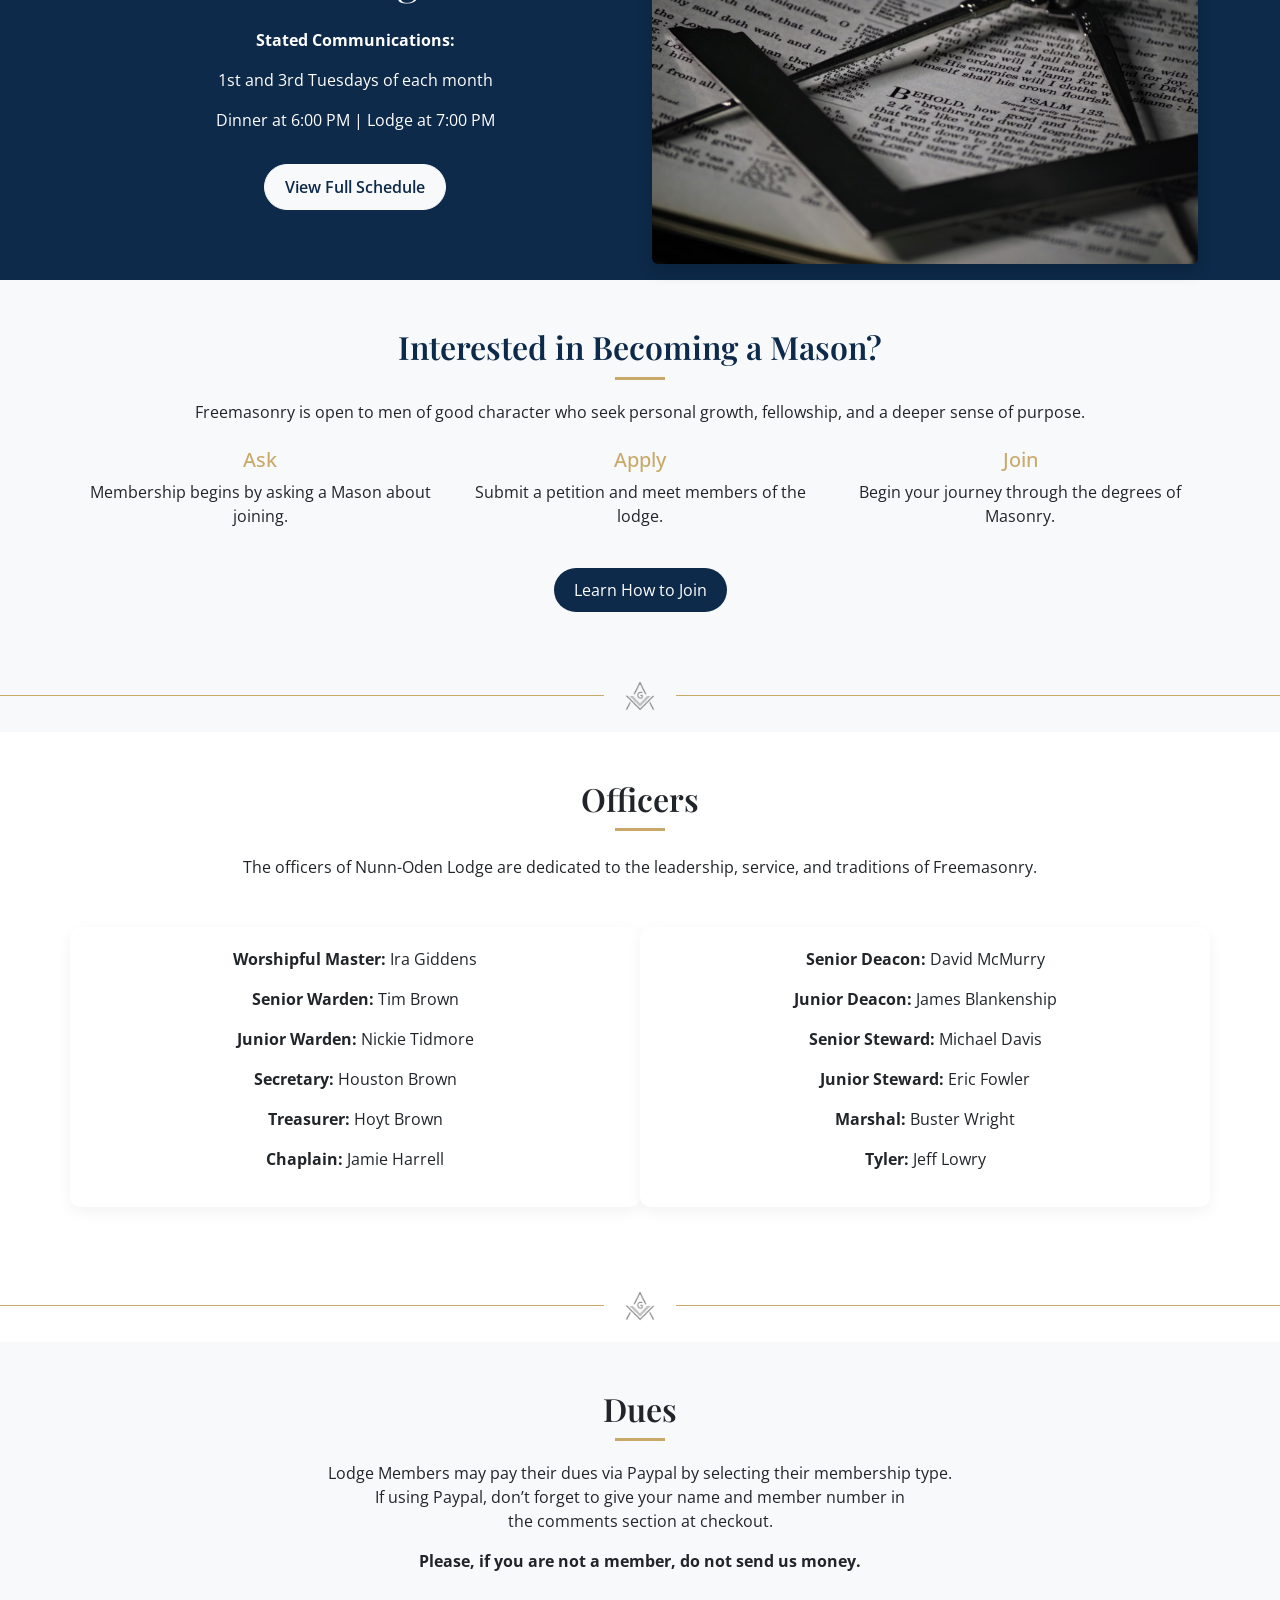
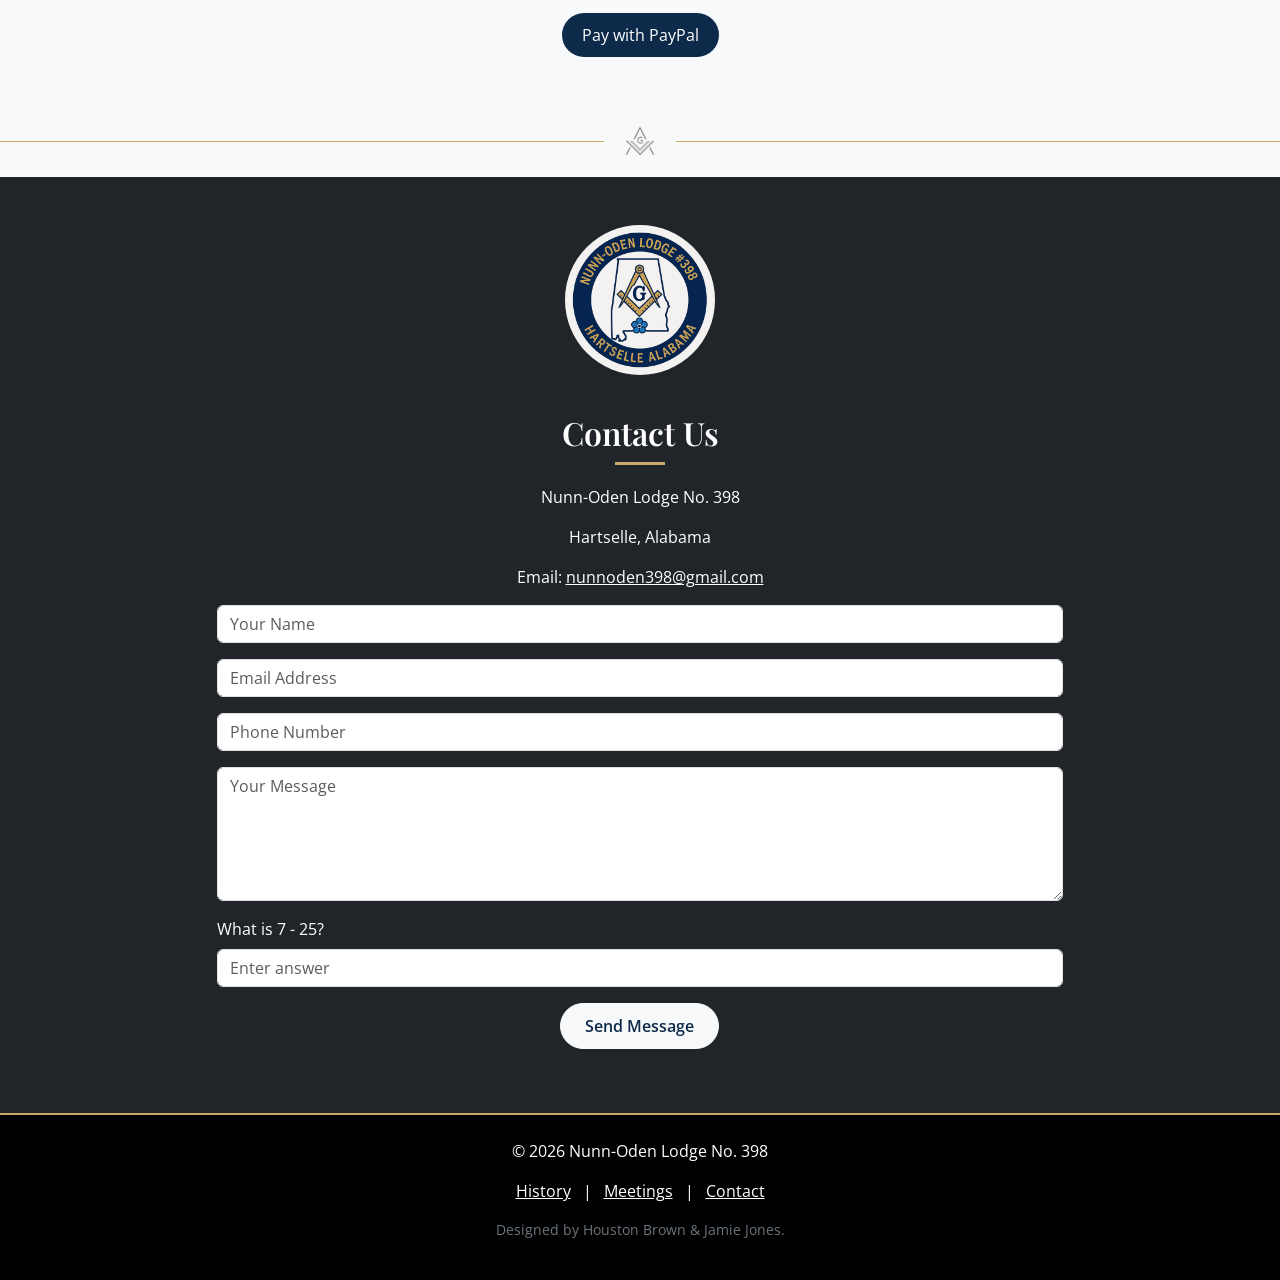
==== commit b28ba61c: "Update index.html" ====
--- a/index.html
+++ b/index.html
@@ -13,6 +13,8 @@
 
 <!-- Font Awesome -->
 <link href="https://cdnjs.cloudflare.com/ajax/libs/font-awesome/6.5.0/css/all.min.css" rel="stylesheet">
+
+<link href="https://fonts.googleapis.com/css2?family=Open+Sans&family=Playfair+Display&display=swap" rel="stylesheet">
 
 <script src="https://cdn.jsdelivr.net/npm/bootstrap@5.3.0/dist/js/bootstrap.bundle.min.js"></script>
 
--- a/css/style.css
+++ b/css/style.css
@@ -38,14 +38,14 @@
   color: #e0e0e0;
 }
 
-.hero::after {
+/*.hero::after {
   content: "";
   display: block;
   width: 80px;
   height: 3px;
   background: var(--secondary);
   margin: 20px auto 0;
-}
+}*/
 
 #video .col-md-4:hover i {
   transform: scale(1.2);
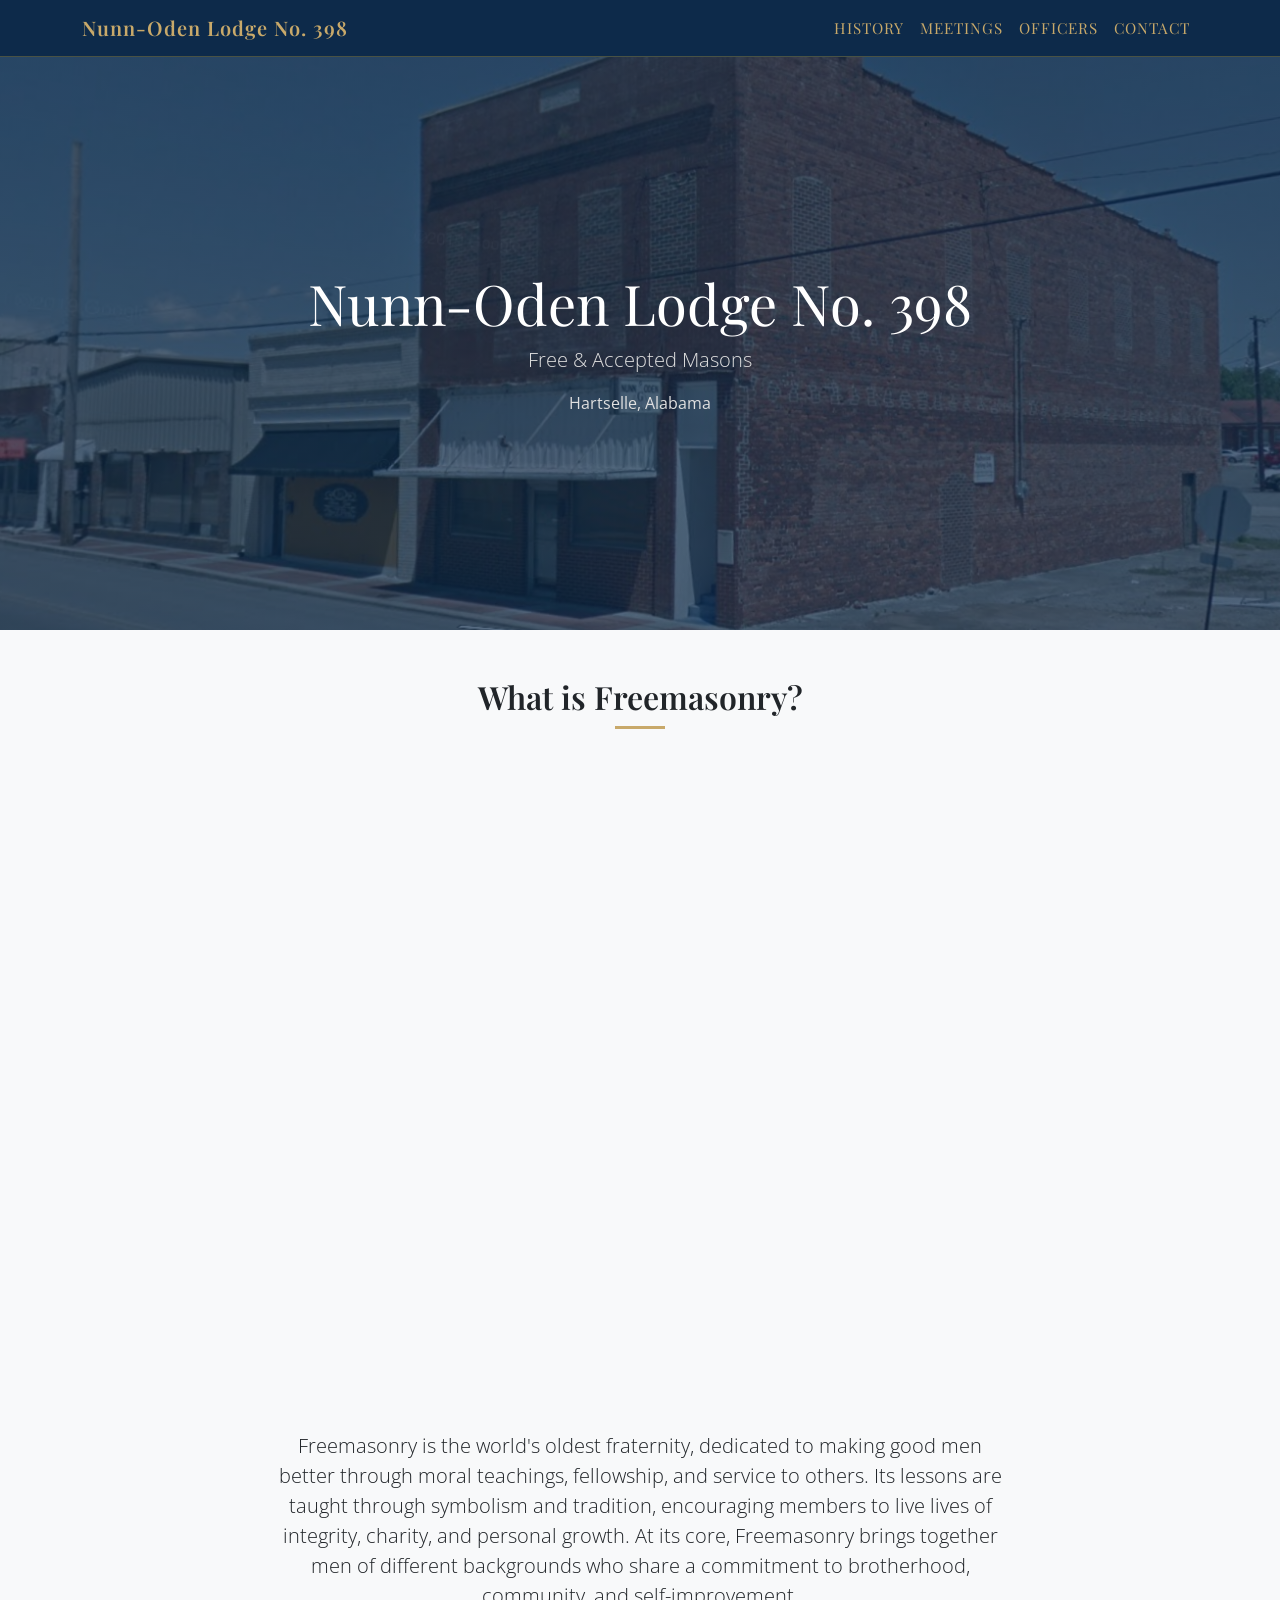
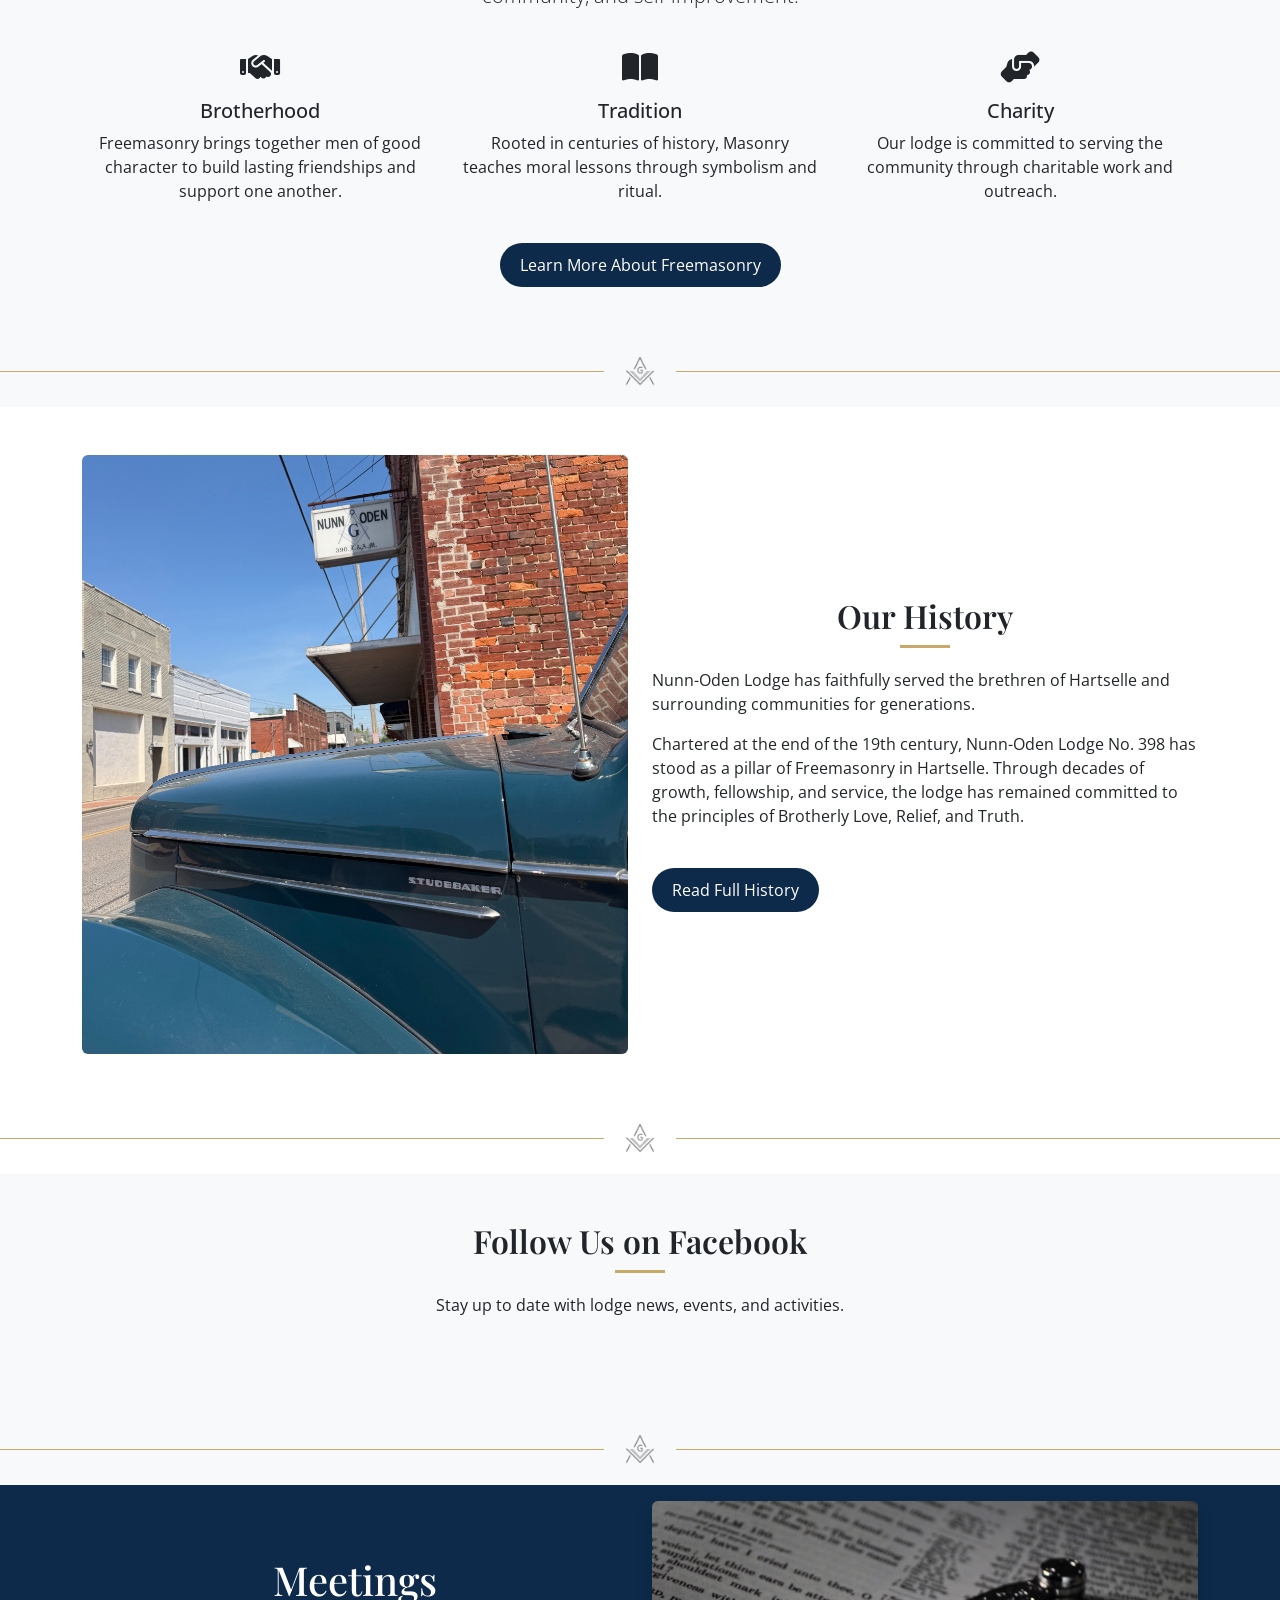
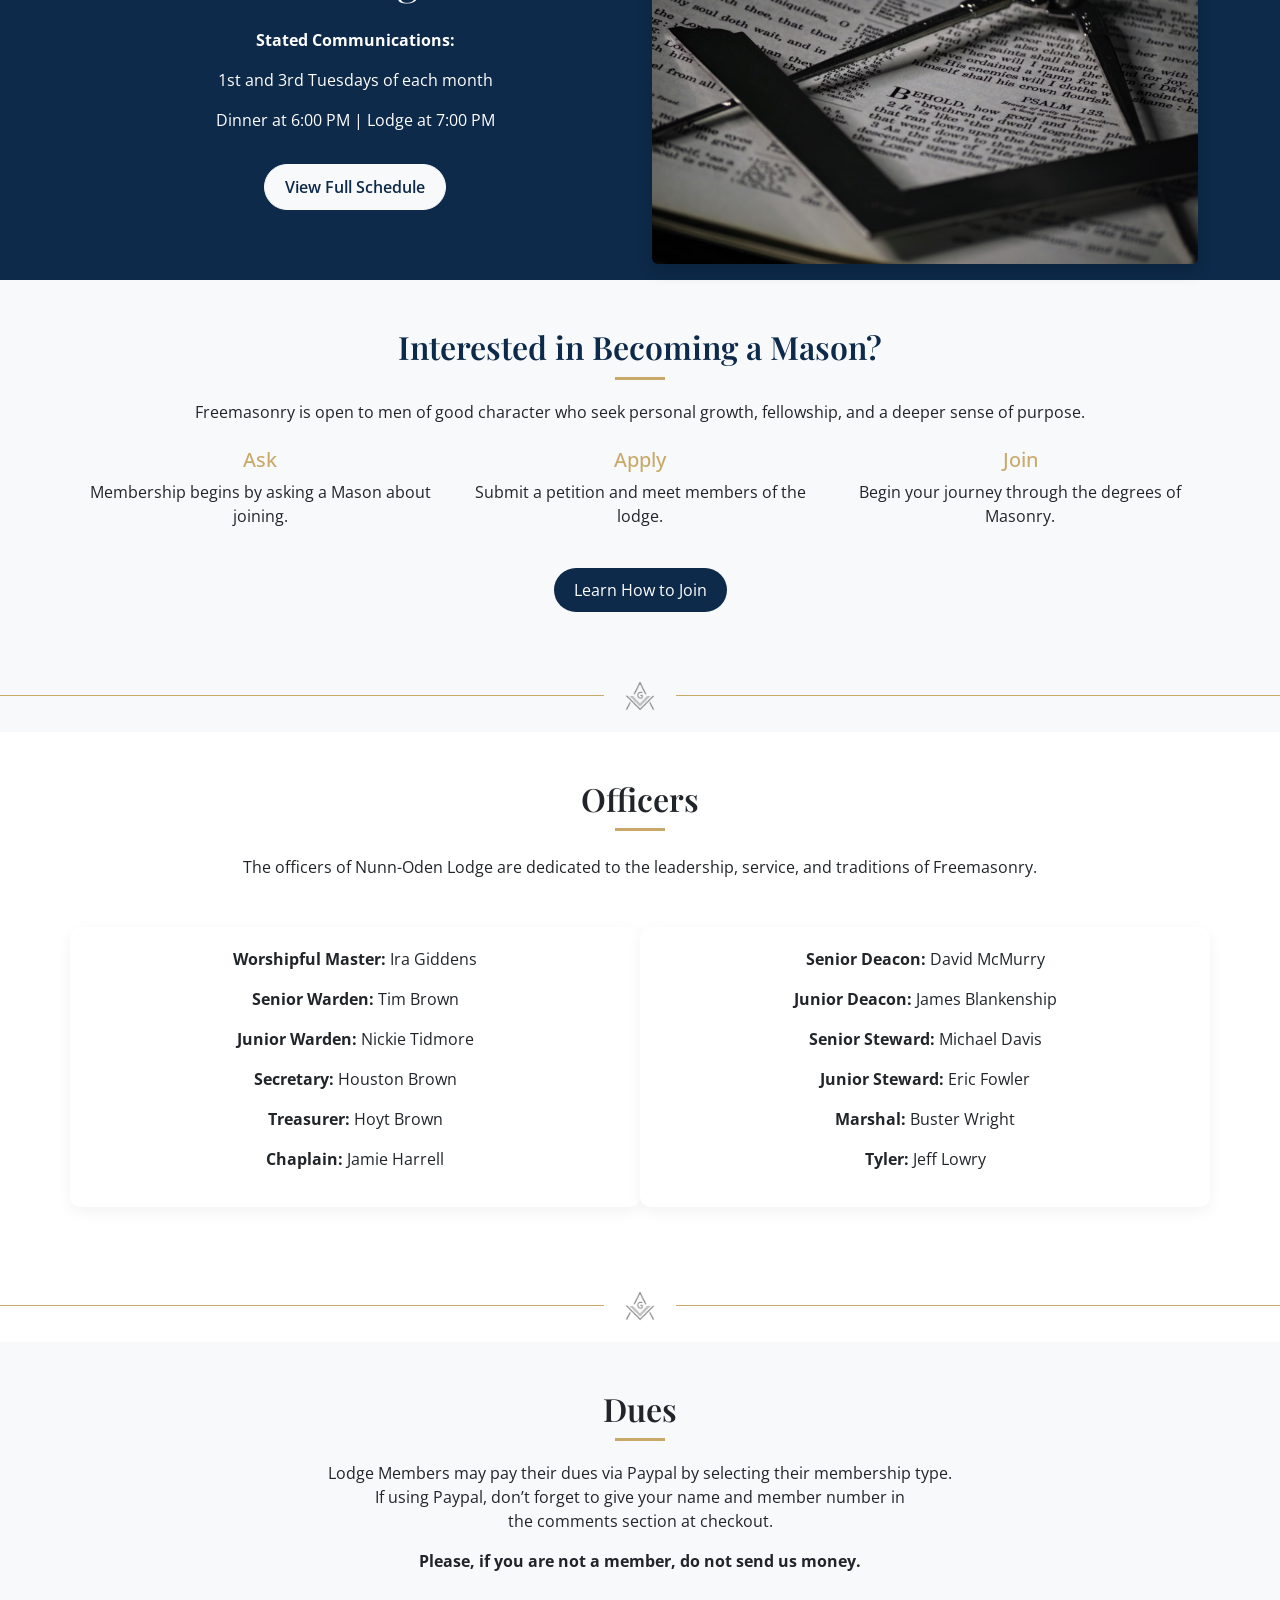
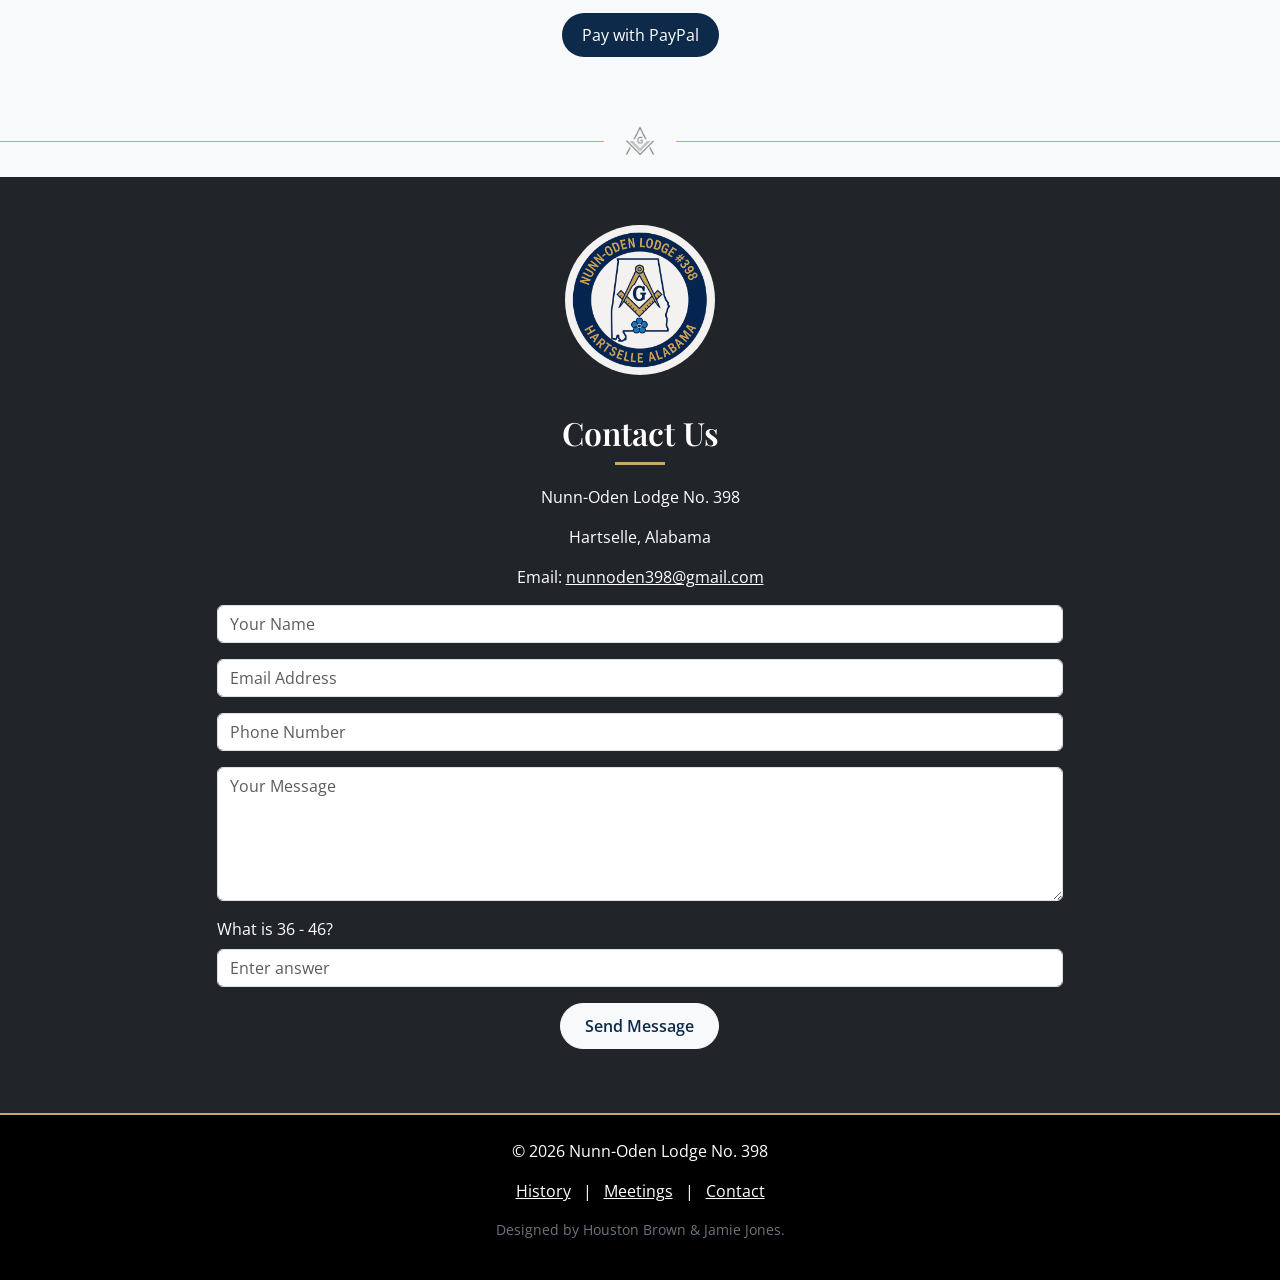
==== commit 15d3c3e0: "Updating navbar" ====
--- a/index.html
+++ b/index.html
@@ -29,7 +29,7 @@
   </script>
 
 <!-- Navigation -->
-<nav class="navbar navbar-expand-lg navbar-dark fixed-top" style="background-color: #0d2a4a;">
+<nav class="navbar navbar-expand-lg fixed-top navbar-custom" style="background-color: #0d2a4a;">
   <div class="container">
     <a class="navbar-brand" href="#" style="color: #c8a96a;">Nunn-Oden Lodge No. 398</a>
     <button class="navbar-toggler" type="button" data-bs-toggle="collapse" data-bs-target="#navMenu">
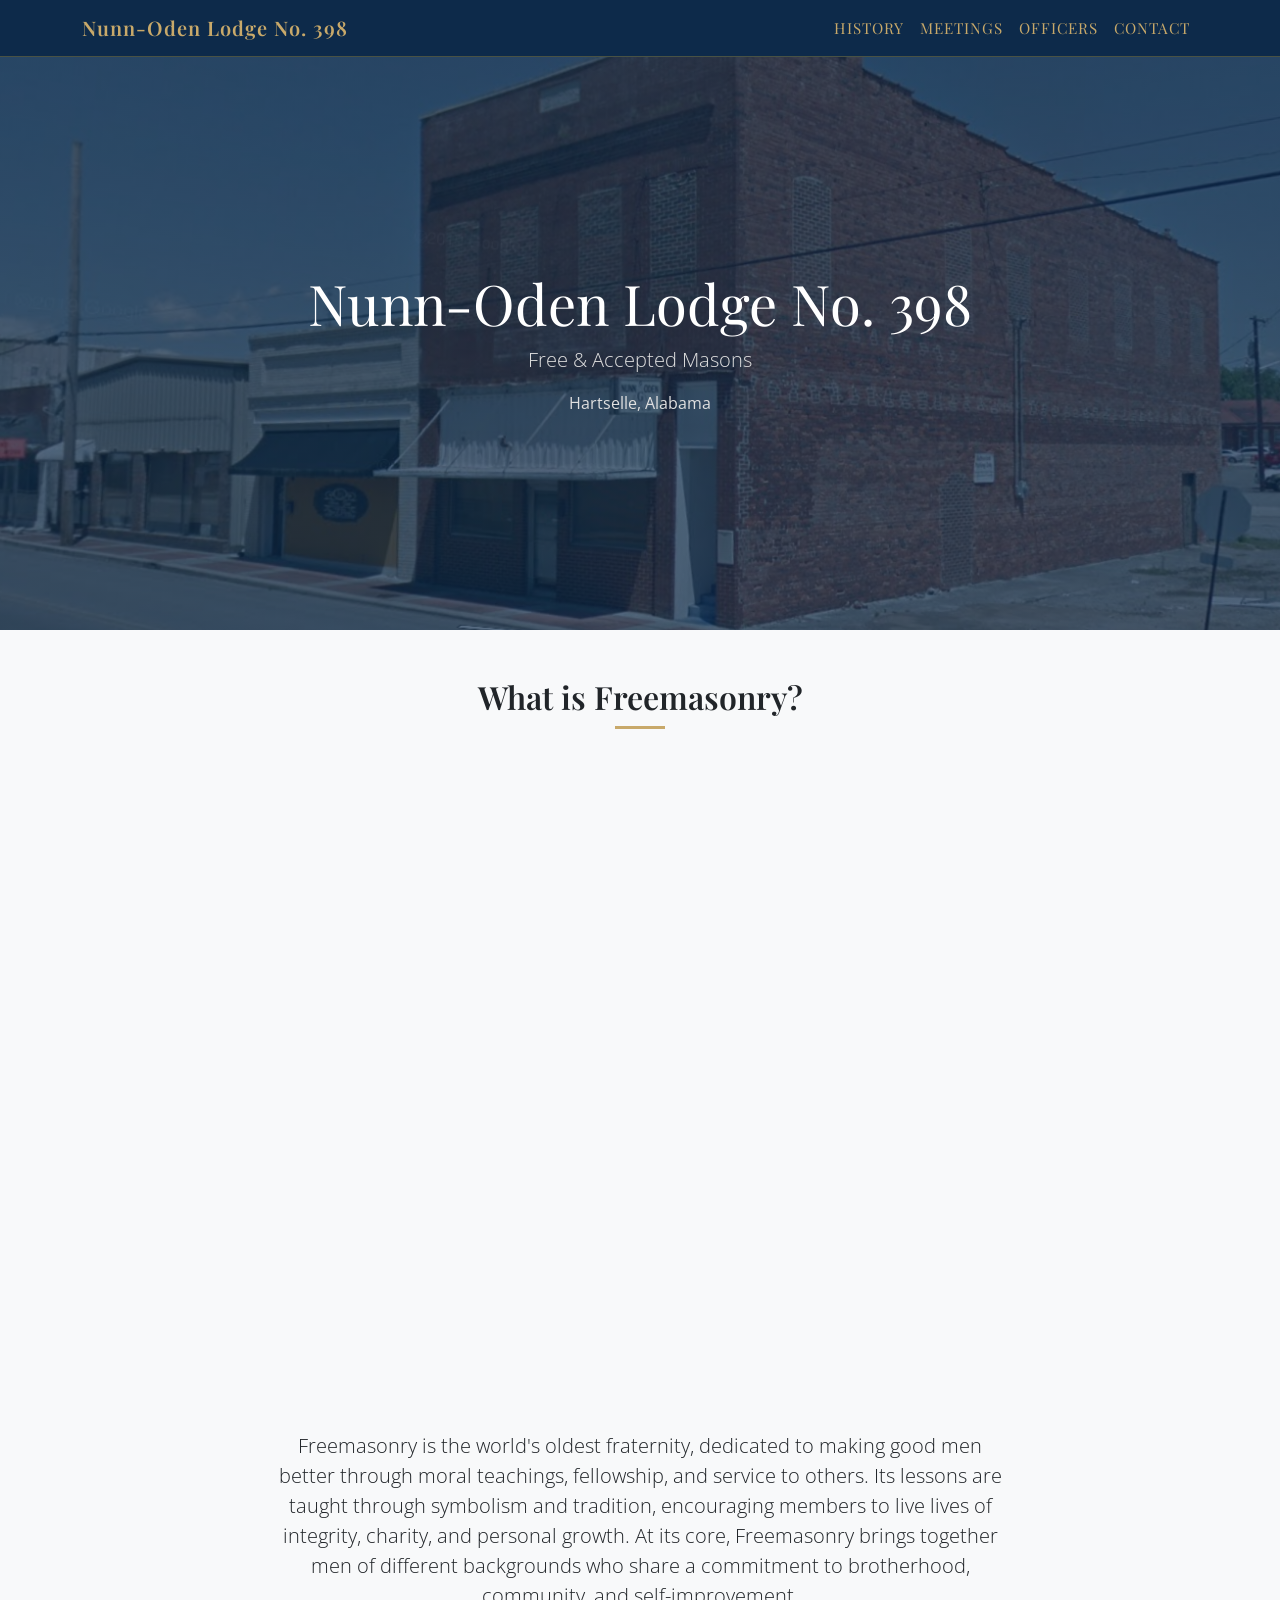
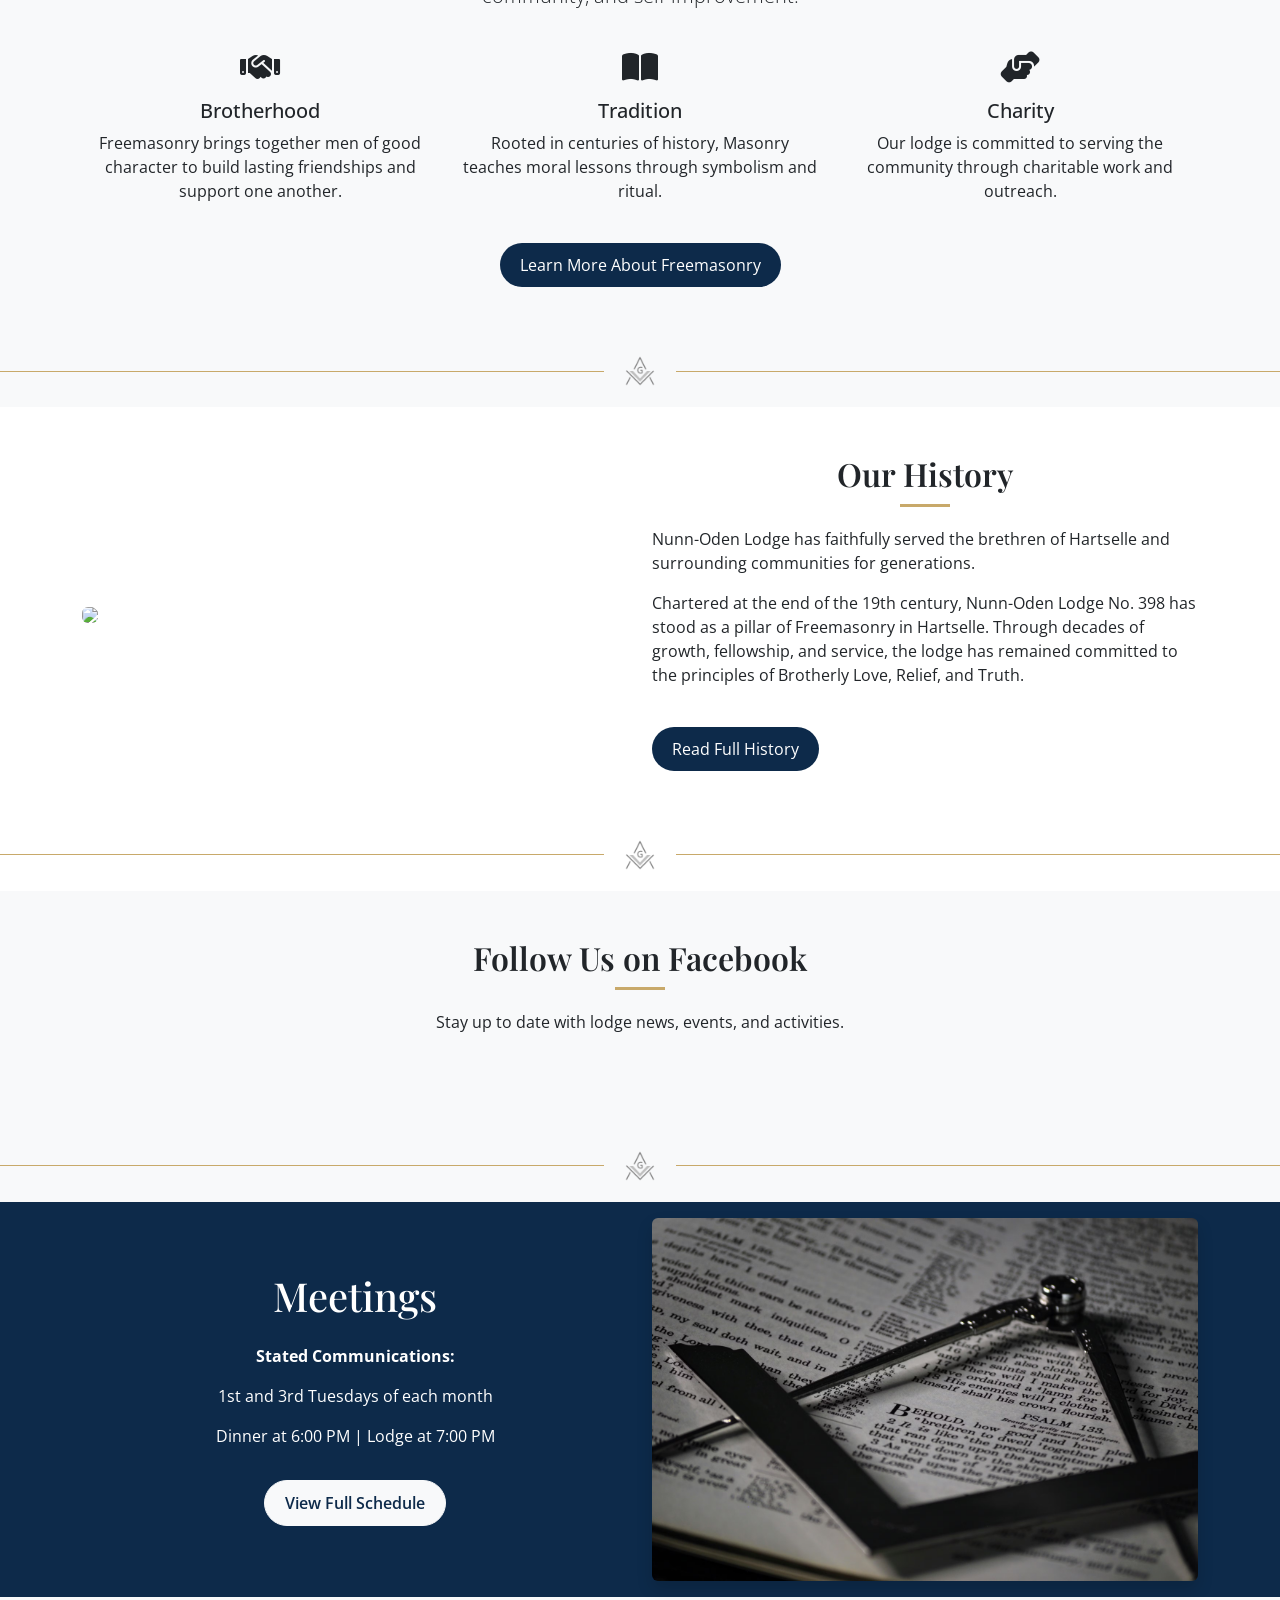
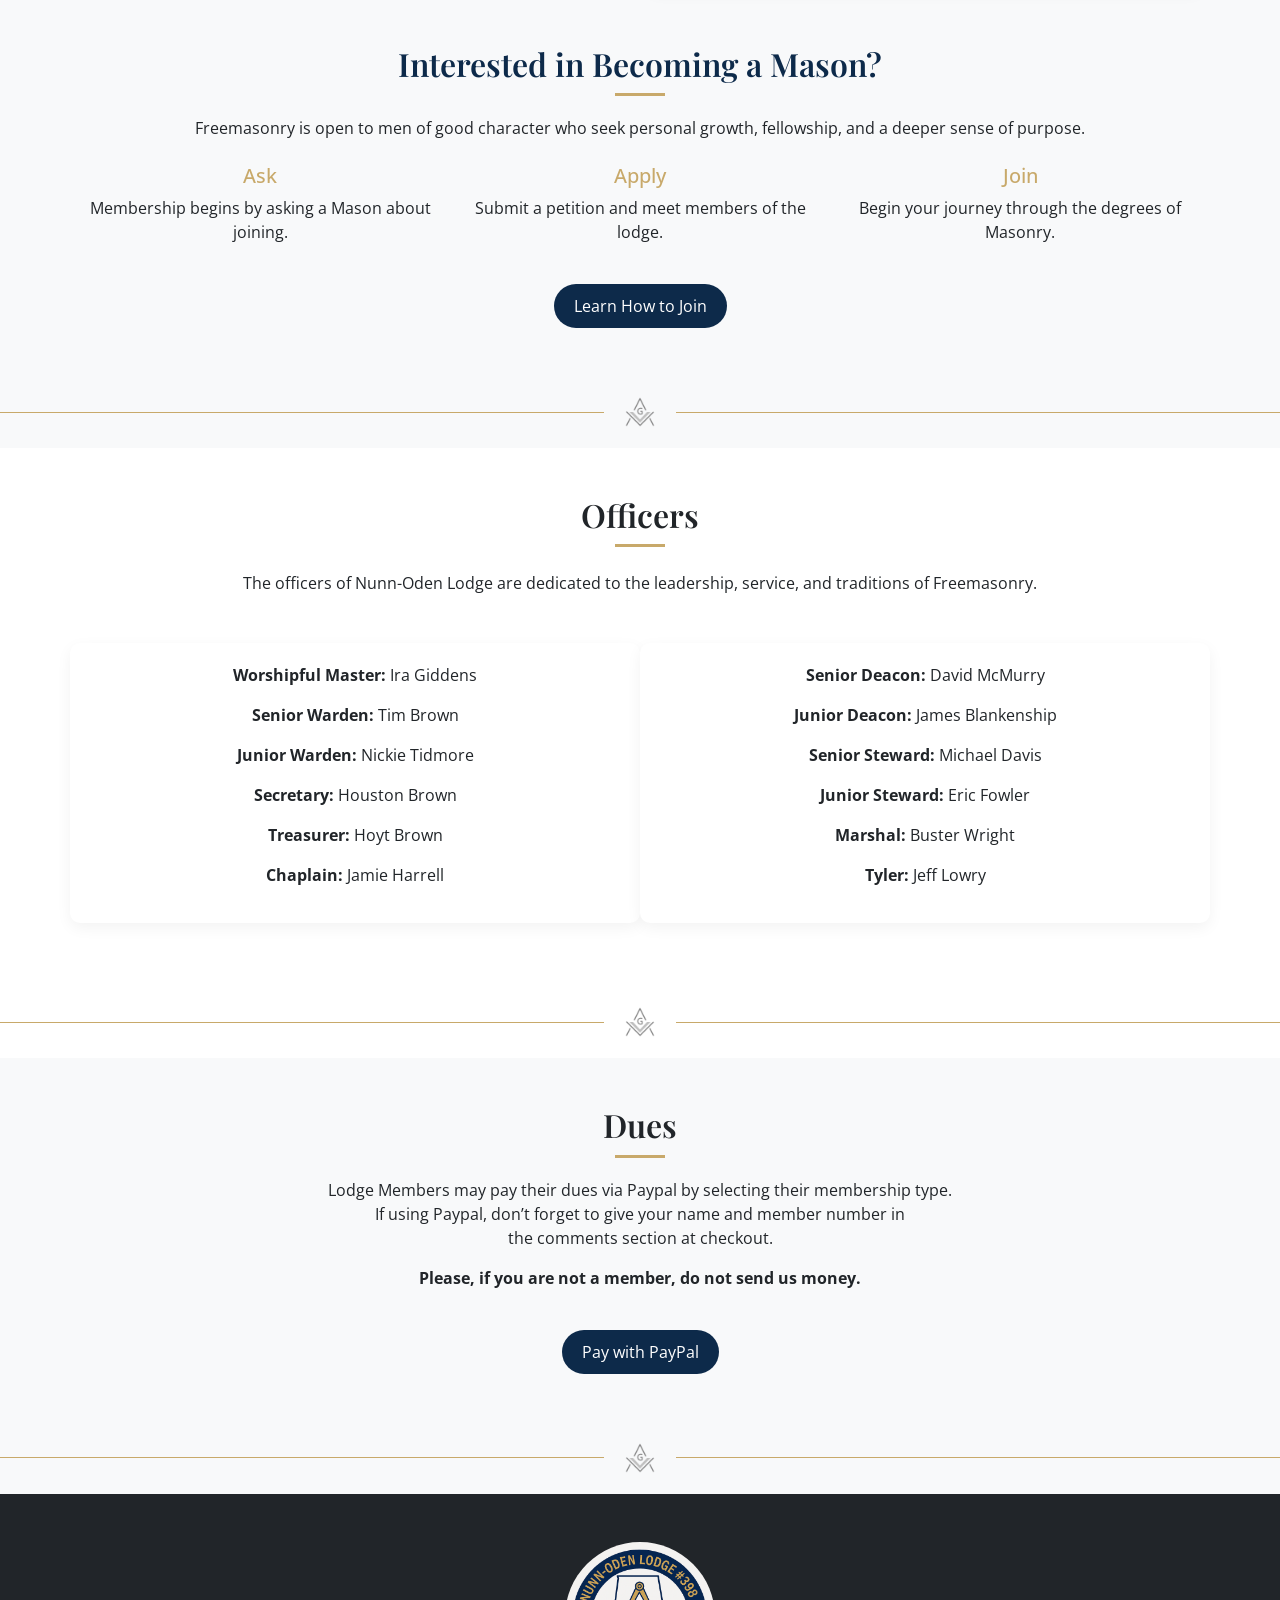
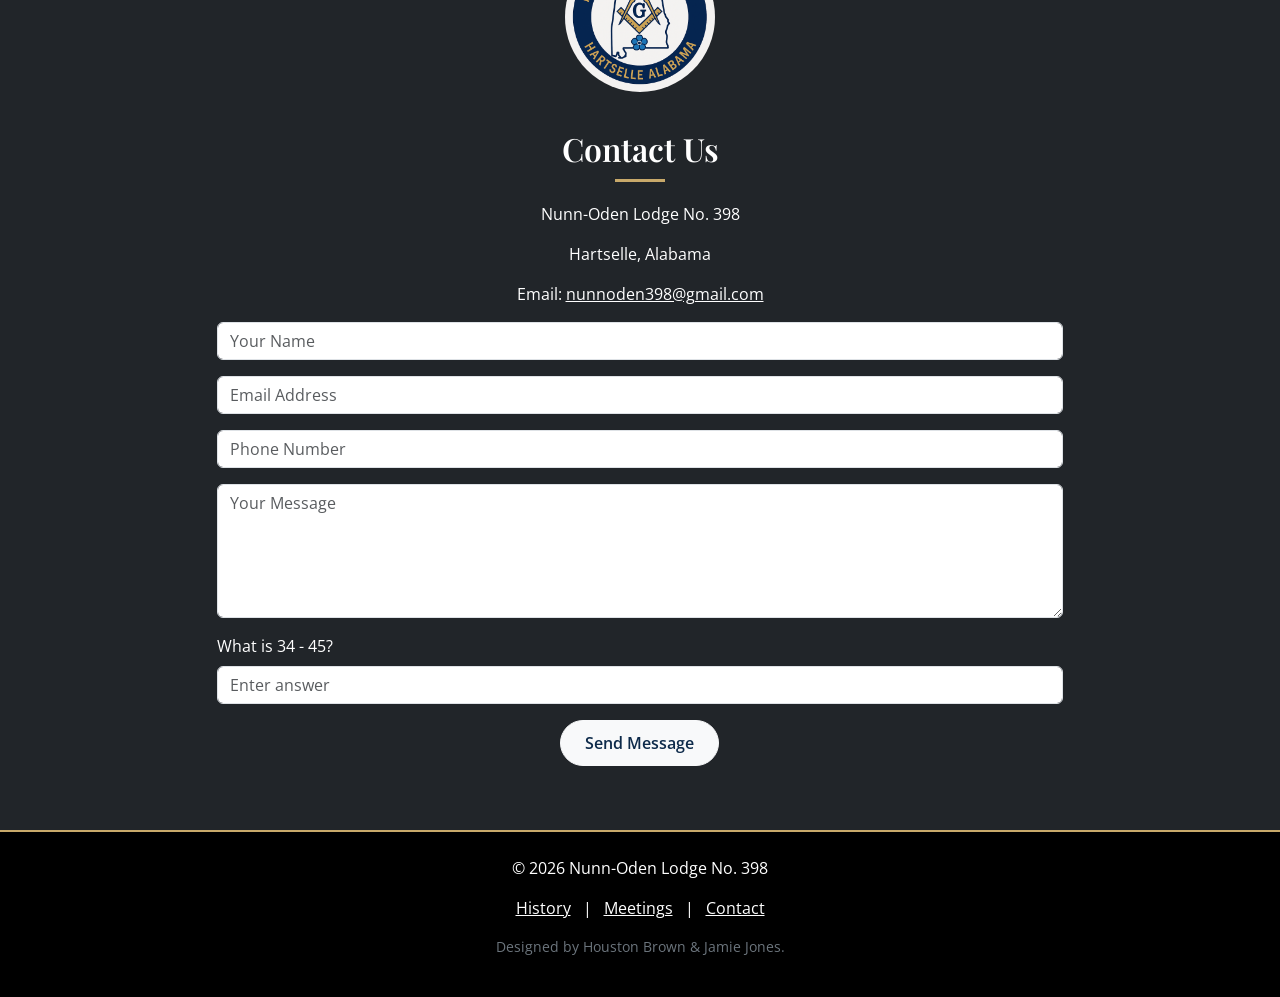
==== commit 396e36b8: "Update index.html" ====
--- a/index.html
+++ b/index.html
@@ -127,7 +127,7 @@
   <div class="container">
     <div class="row align-items-center">
       <div class="col-md-6">
-        <img src="images/history-1.jpeg" class="img-fluid rounded">
+        <img src="images/history.jpeg" class="img-fluid rounded">
       </div>
       <div class="col-md-6">
         <h2 style="text-align: center;">Our History</h2>
--- a/css/style.css
+++ b/css/style.css
@@ -16,18 +16,13 @@
   font-family: 'Playfair Display', serif;
 }
 
-/*.hero 
-{
-  height: 100vh;
-  background: url('../images/Buildingk.png') center/cover no-repeat;
-}*/
 .hero {
   height: 70vh;
   margin-top: -70px;
   padding-top: 70px;
   background: 
     linear-gradient(rgba(13,42,74,0.7), rgba(13,42,74,0.7)),
-    url('../images/Buildingk.png') center/cover no-repeat;
+    url('../images/Building.png') center/cover no-repeat;
 }
 
 .hero h1 {
@@ -37,15 +32,6 @@
 .hero p {
   color: #e0e0e0;
 }
-
-/*.hero::after {
-  content: "";
-  display: block;
-  width: 80px;
-  height: 3px;
-  background: var(--secondary);
-  margin: 20px auto 0;
-}*/
 
 #video .col-md-4:hover i {
   transform: scale(1.2);
@@ -83,12 +69,6 @@
 #social {
   background-color: var(--light-bg);
 }
-
-/*
-#join {
-  background: linear-gradient(135deg, #f8f9fa, #e9ecef);
-}
-*/
 
 #join h2 {
   color: var(--primary);
@@ -131,9 +111,6 @@
   margin: 10px auto 0;
 }
 
-/* Add #8 Here. */
-
-
 #officers .col-md-6 {
   background: #ffffff;
   border-radius: 10px;
@@ -150,9 +127,6 @@
   color: var(--secondary);
 }
 
-
-/* New Stuff */
-
 /* Navbar base */
 .navbar-custom {
   background-color: #0d2a4a; /* your primary blue */
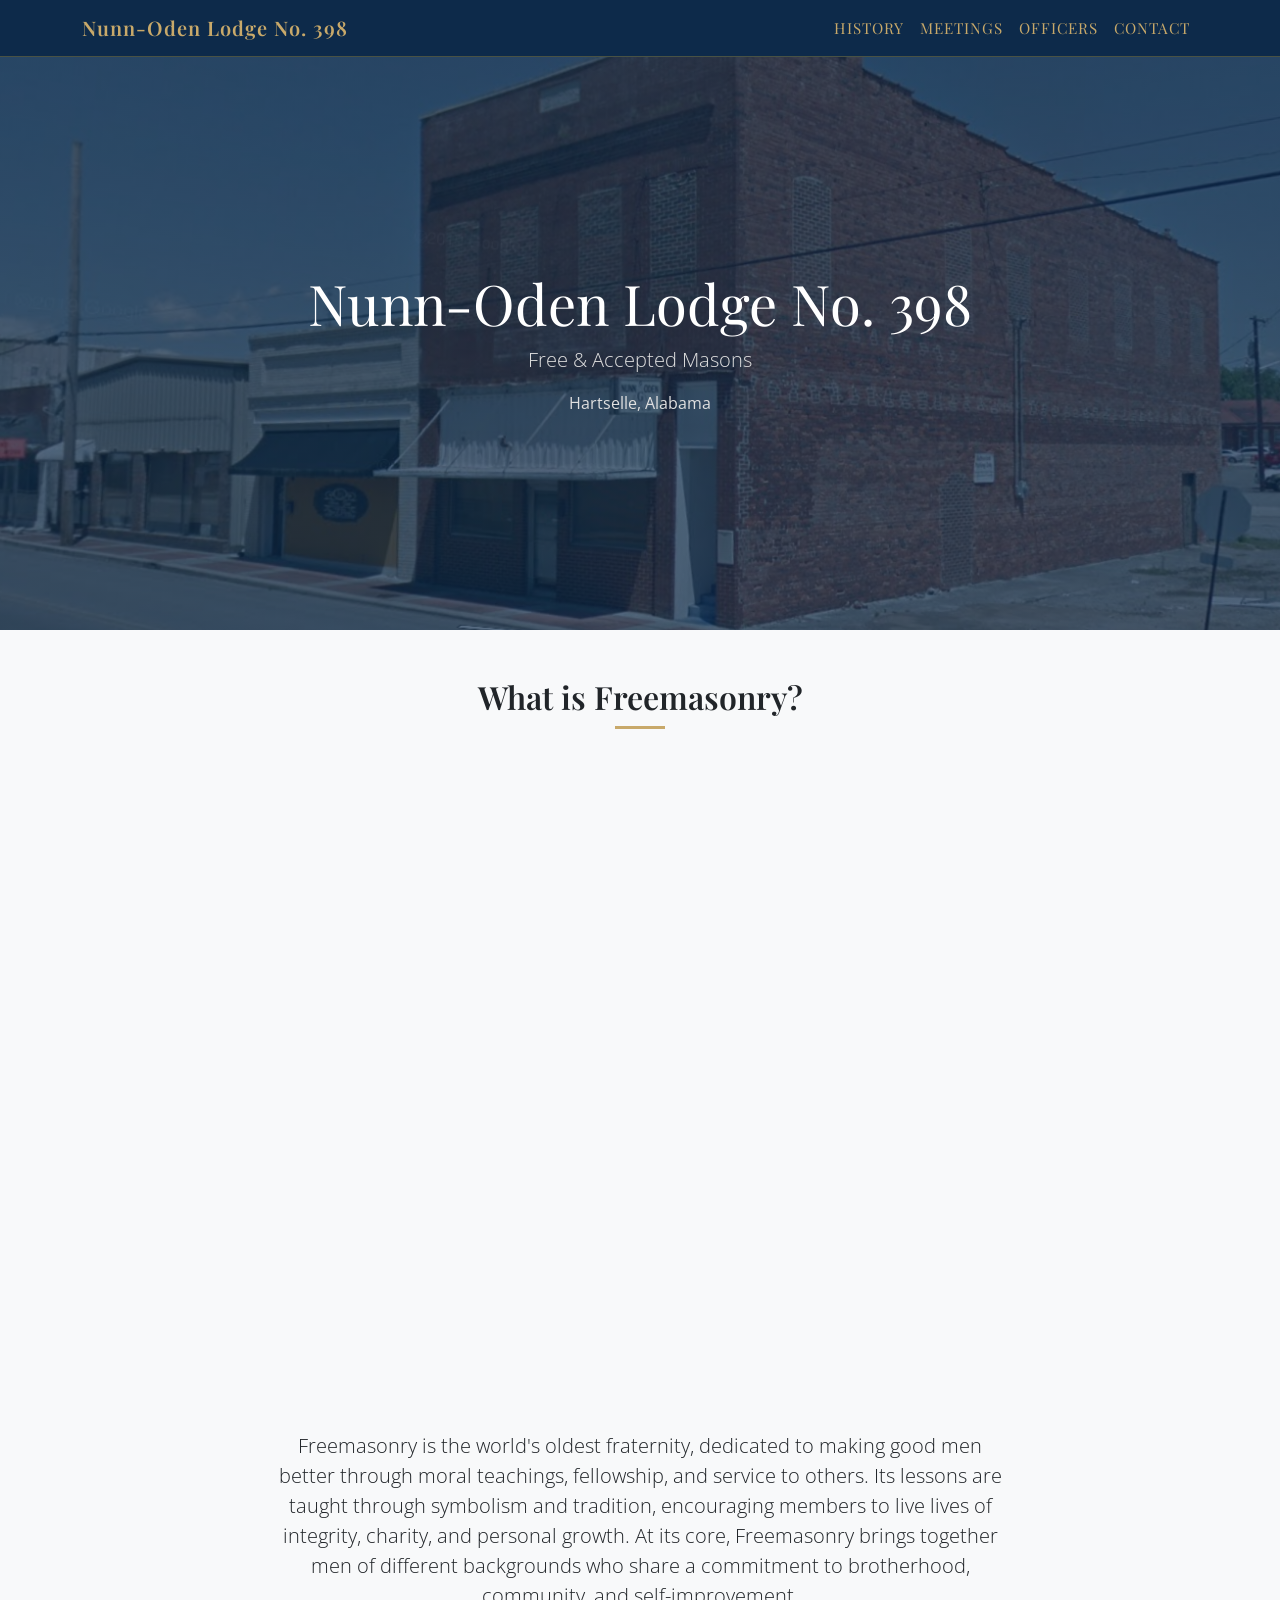
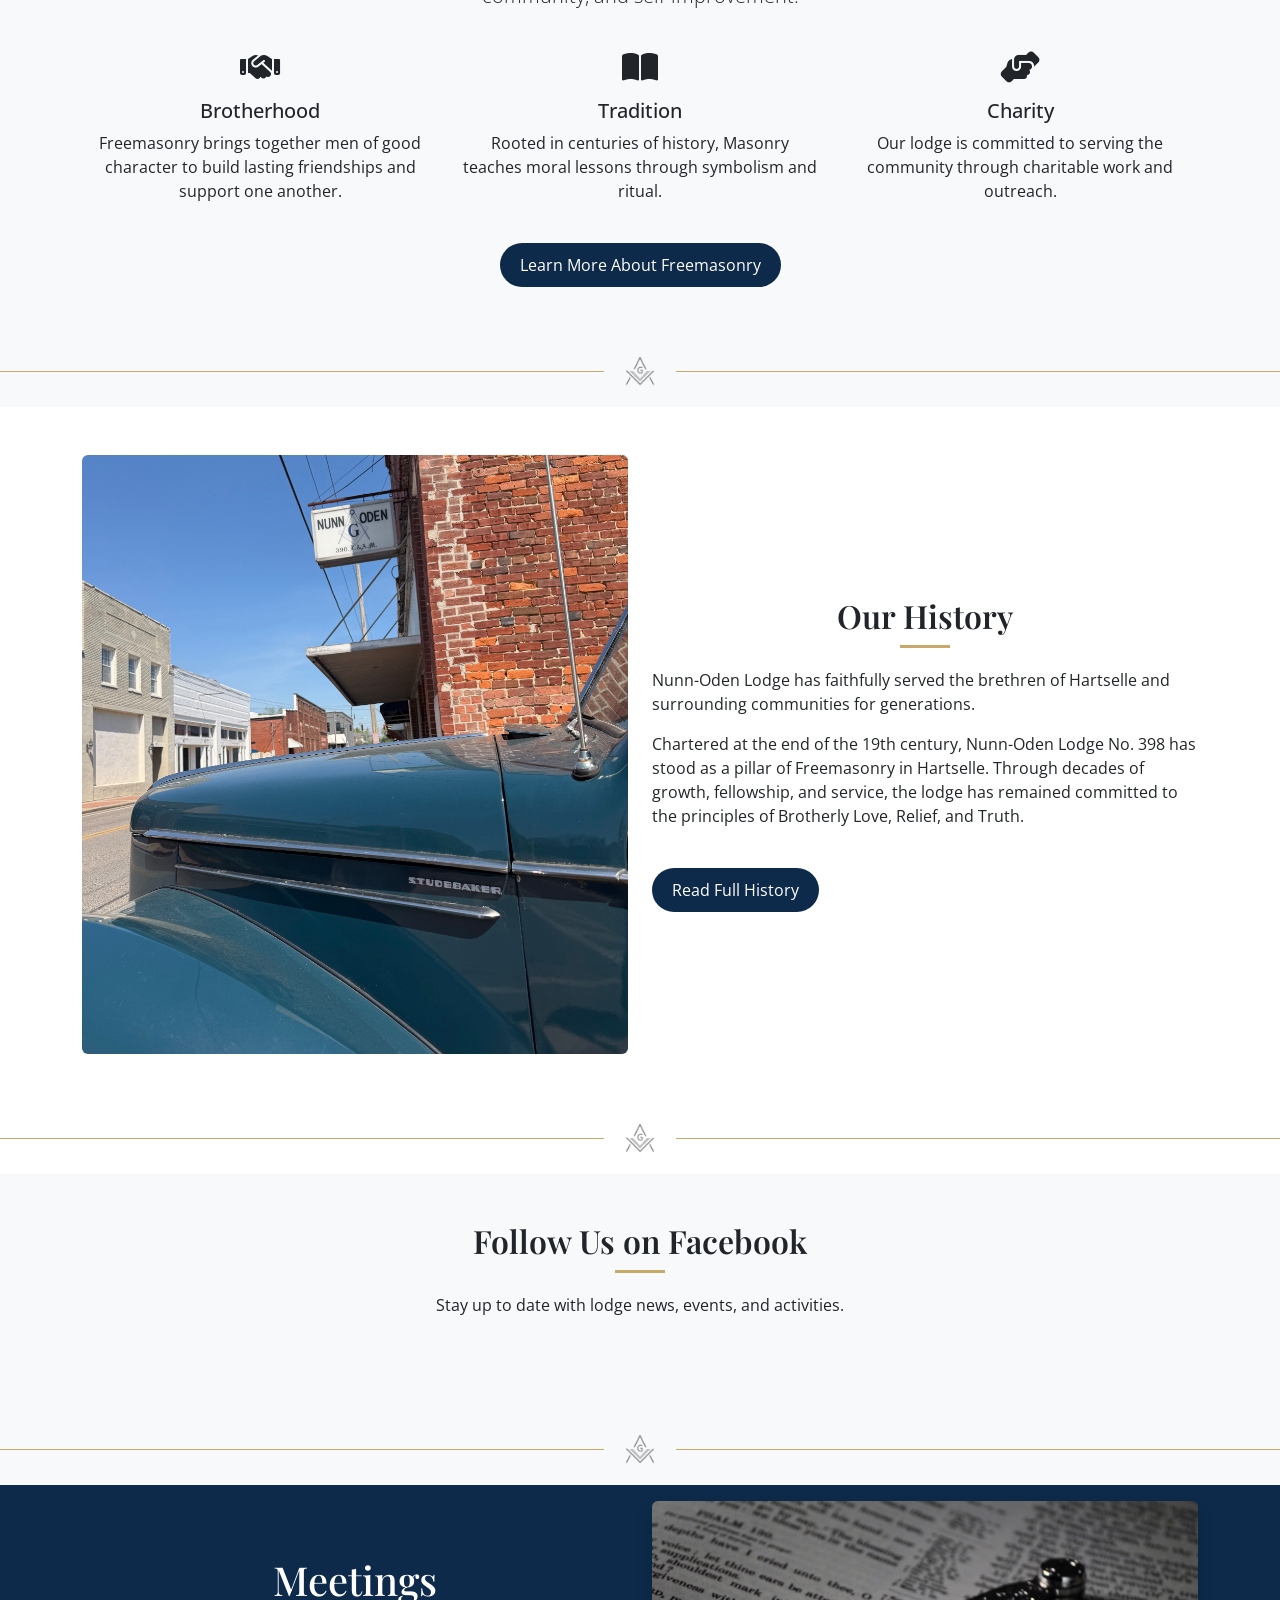
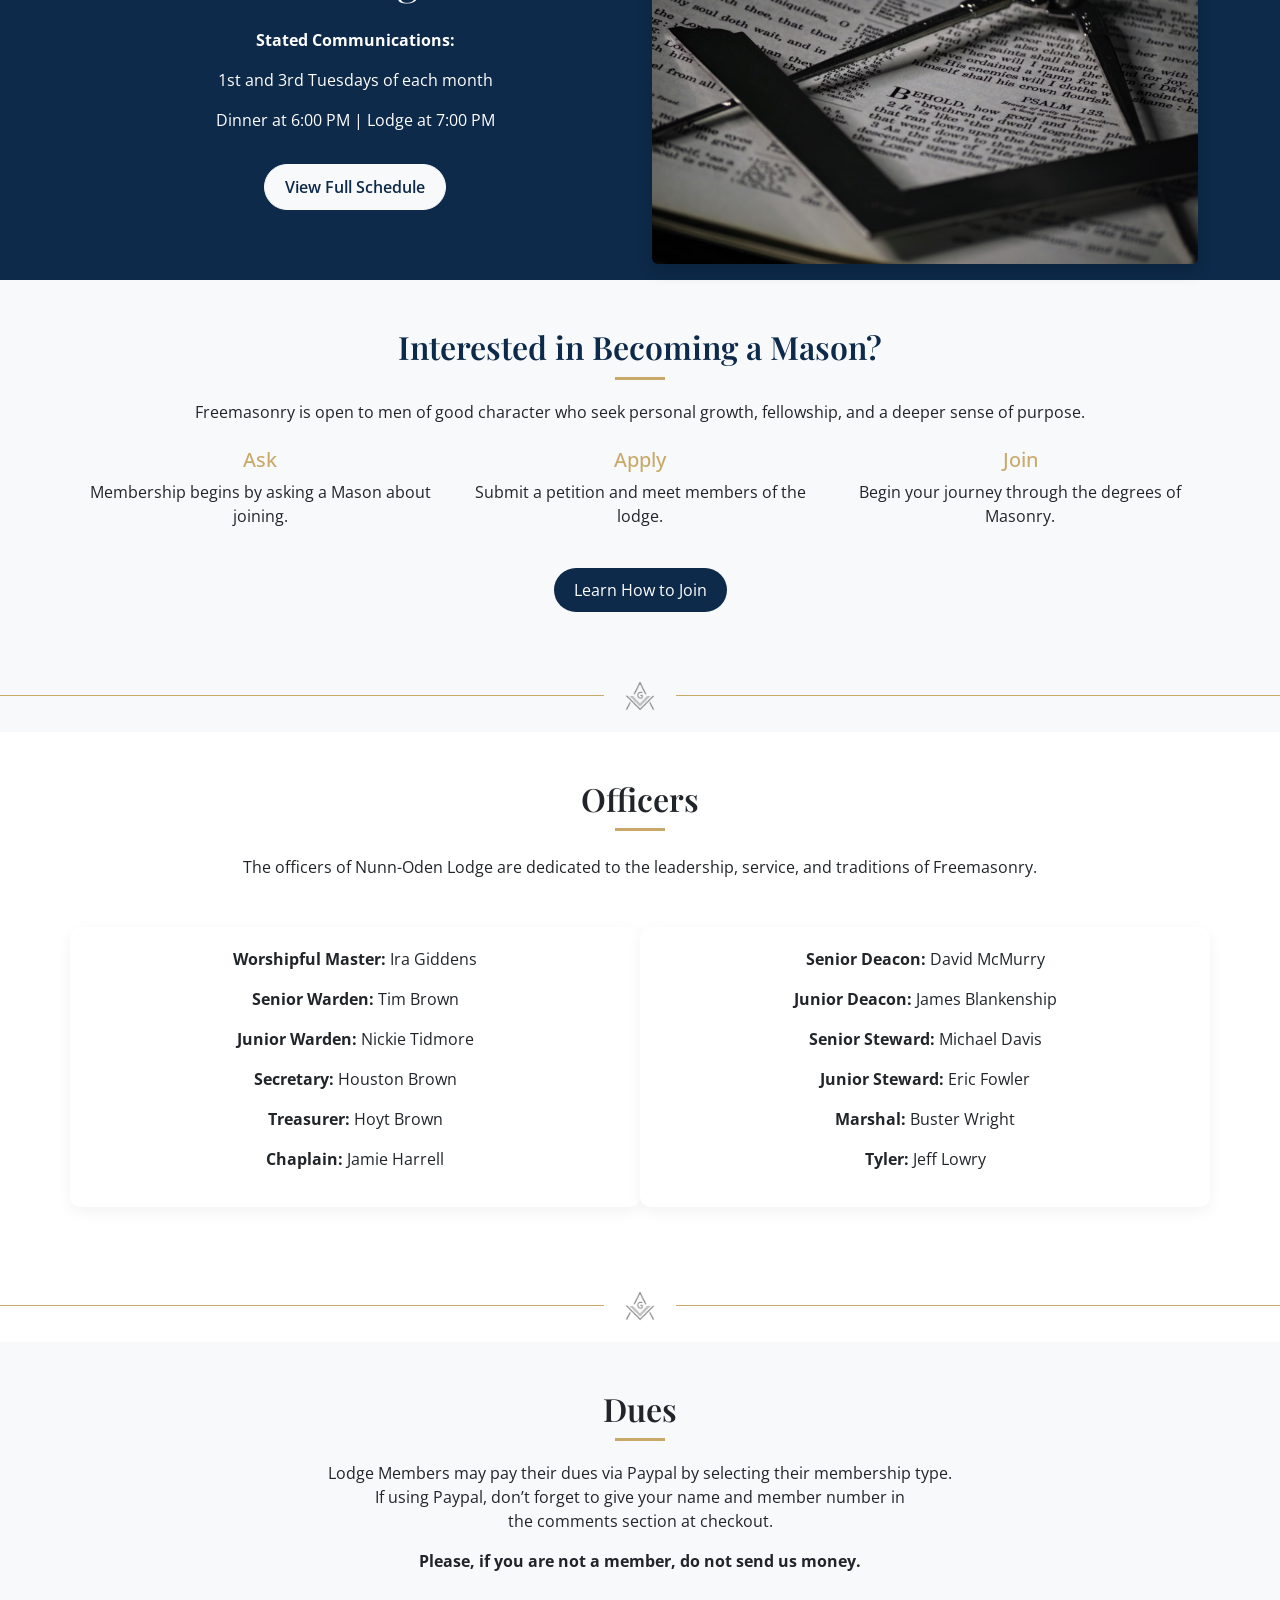
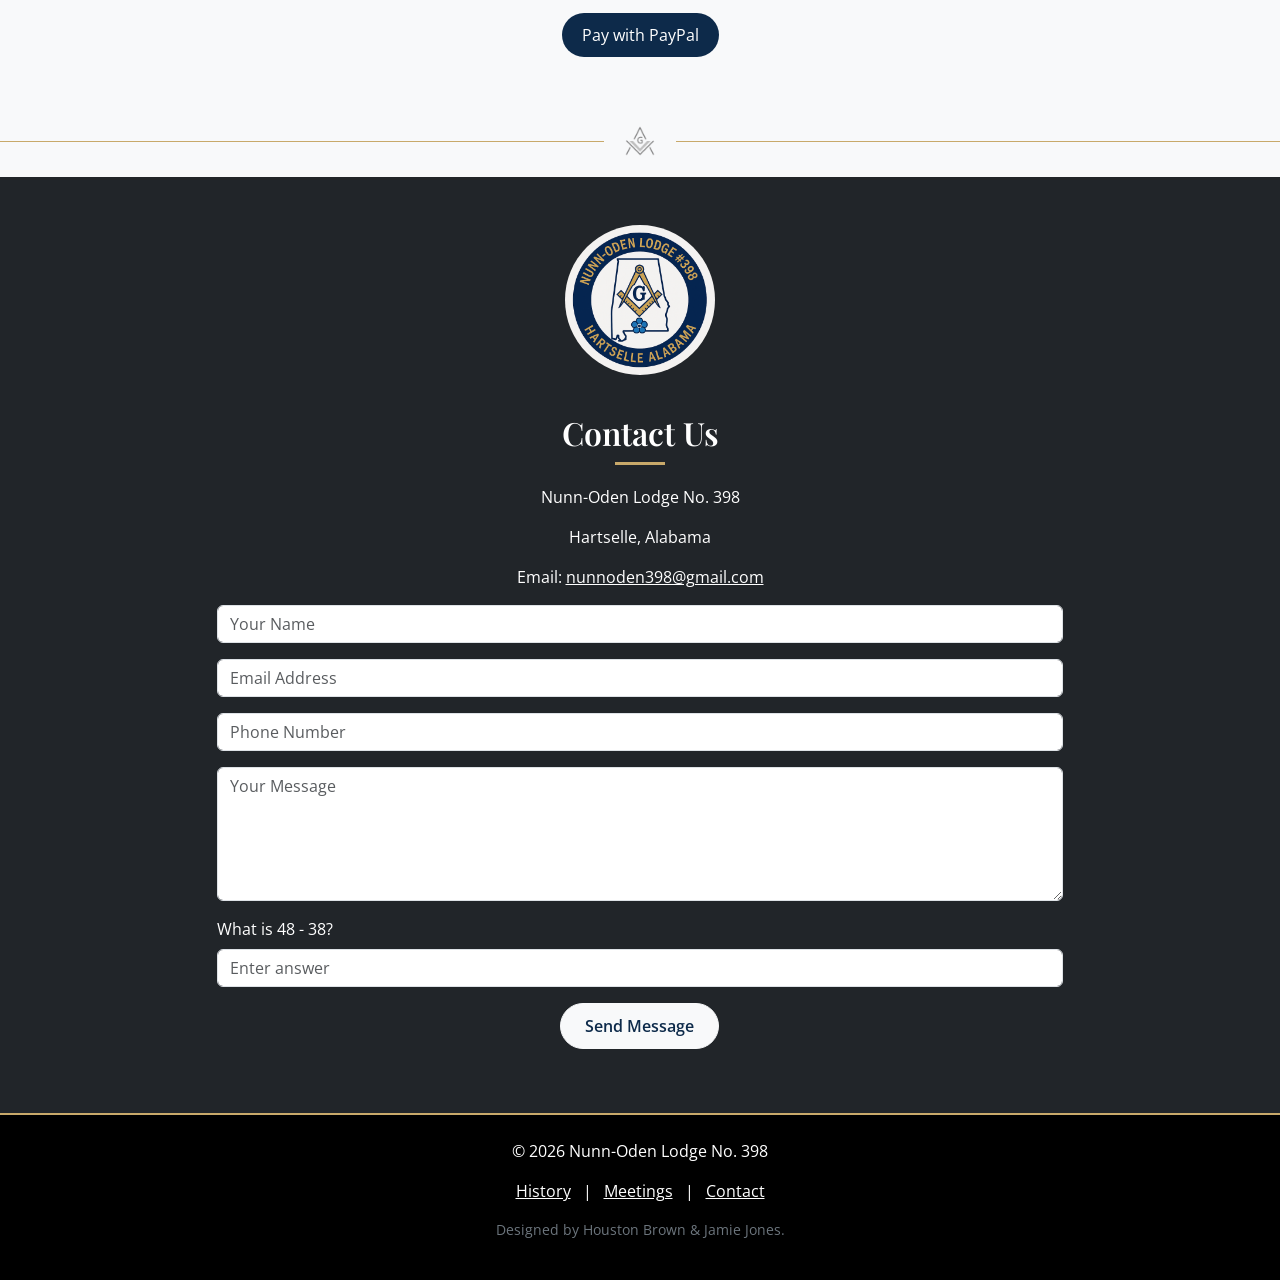
==== commit 3cc37e8a: "Update index.html" ====
--- a/index.html
+++ b/index.html
@@ -379,7 +379,7 @@
 	<div class="row justify-content-center">
       <div class="col-md-8">
 
-        <form id="contactForm">
+        <form action="https://formspree.io/f/xnjwqvwk" method="POST" id="contactForm">
 
           <div class="mb-3">
             <input type="text" class="form-control" placeholder="Your Name" required>
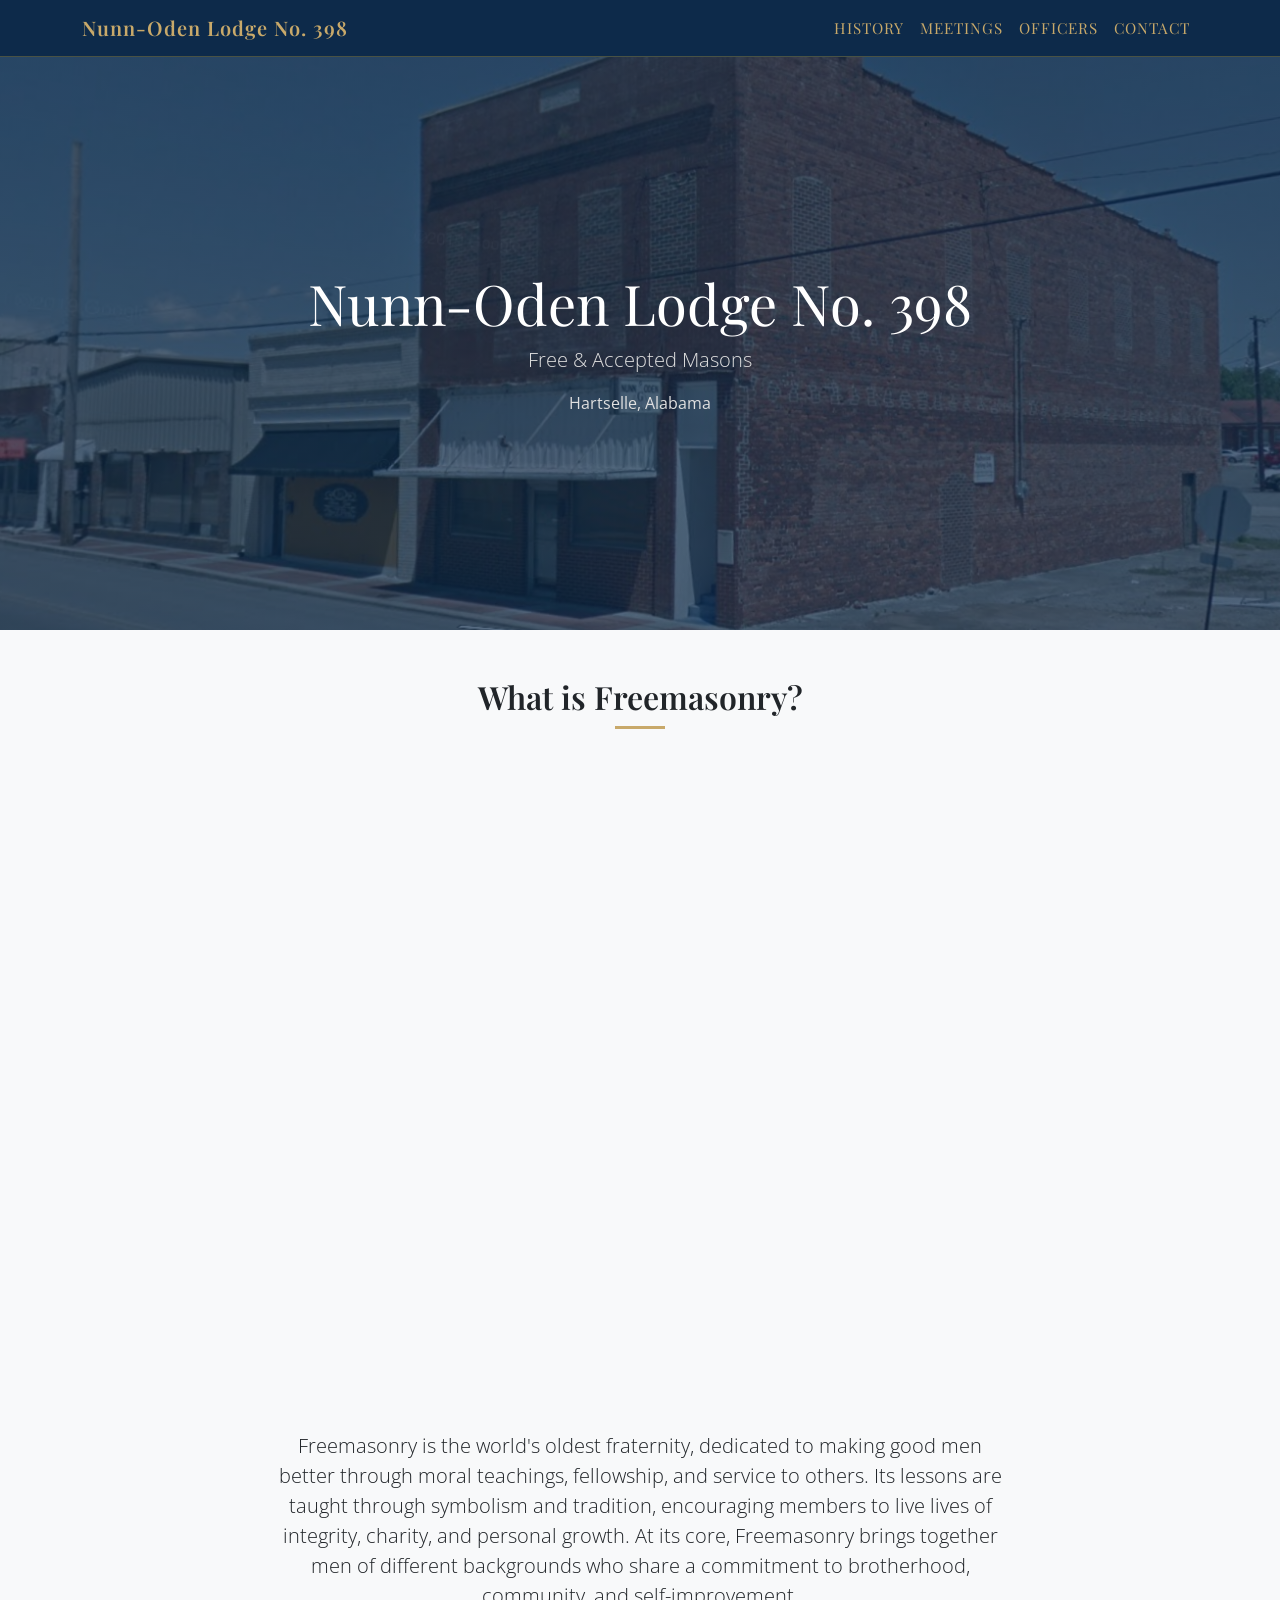
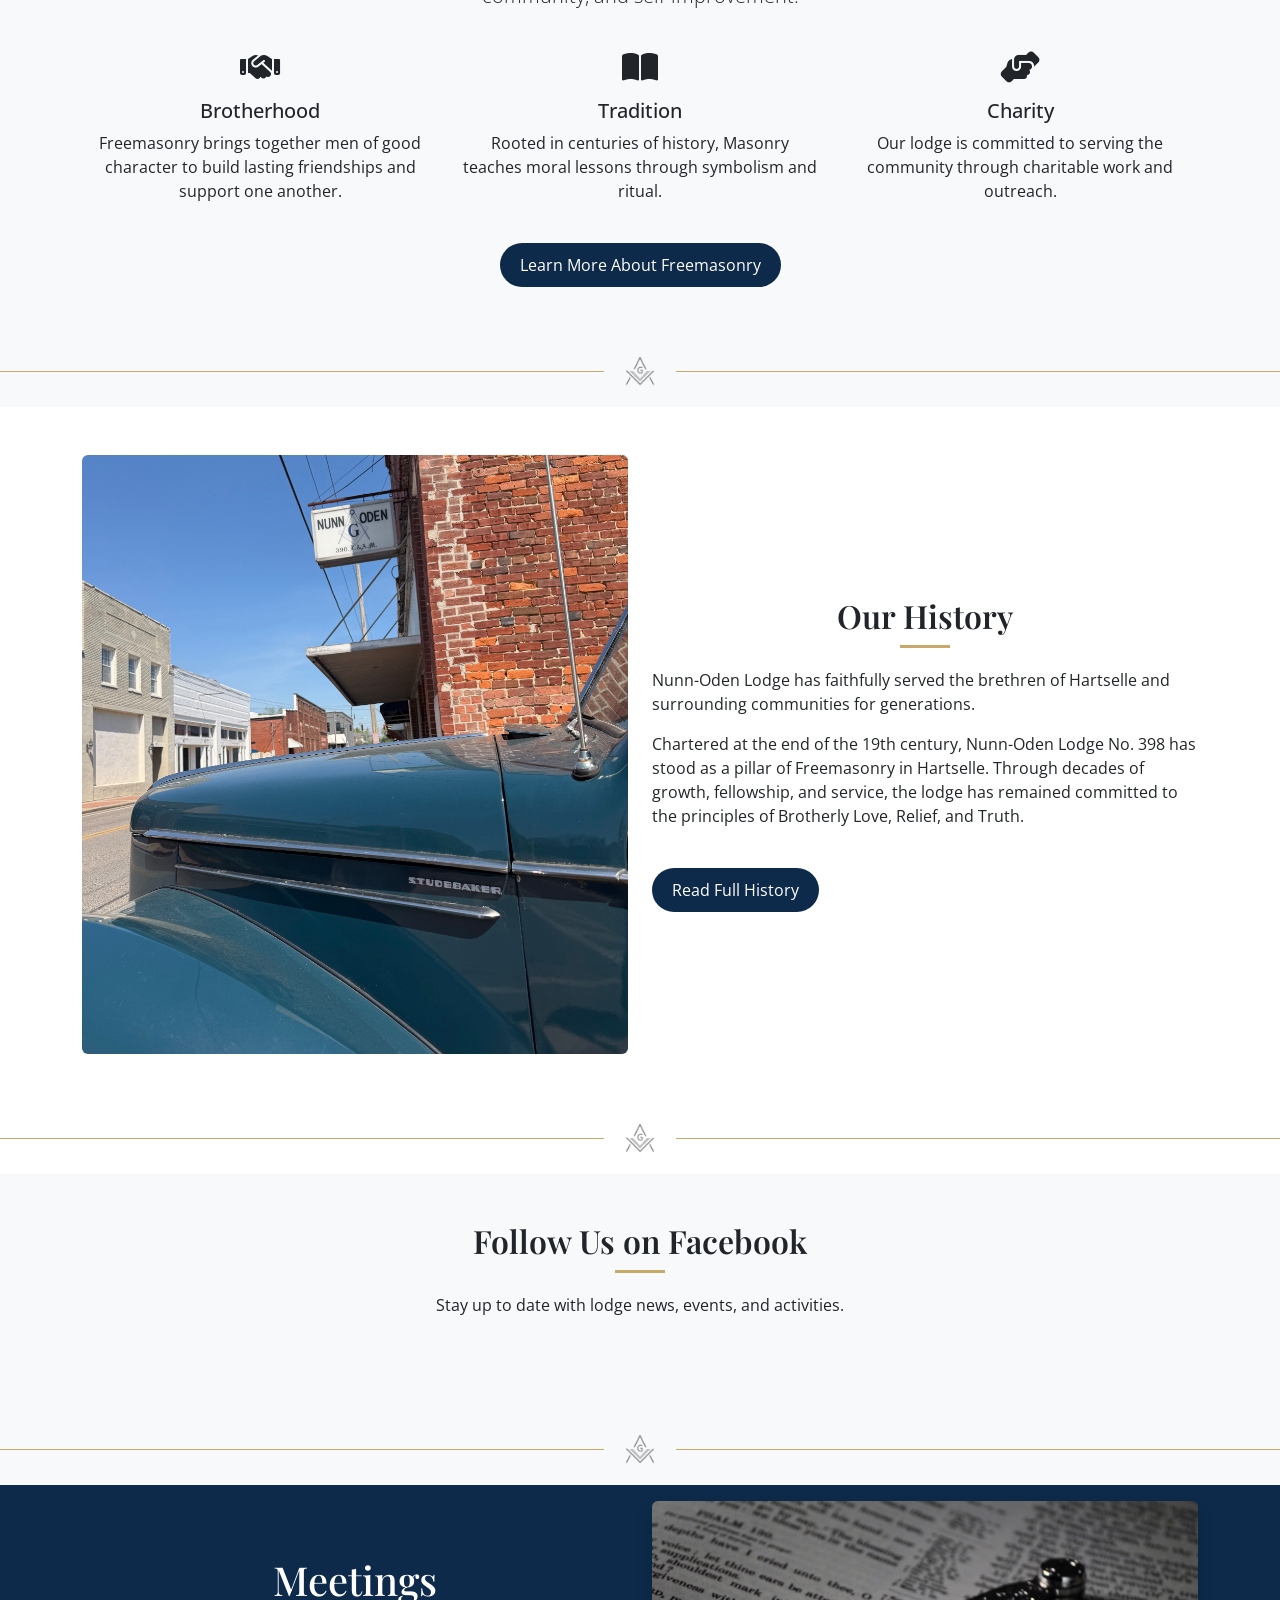
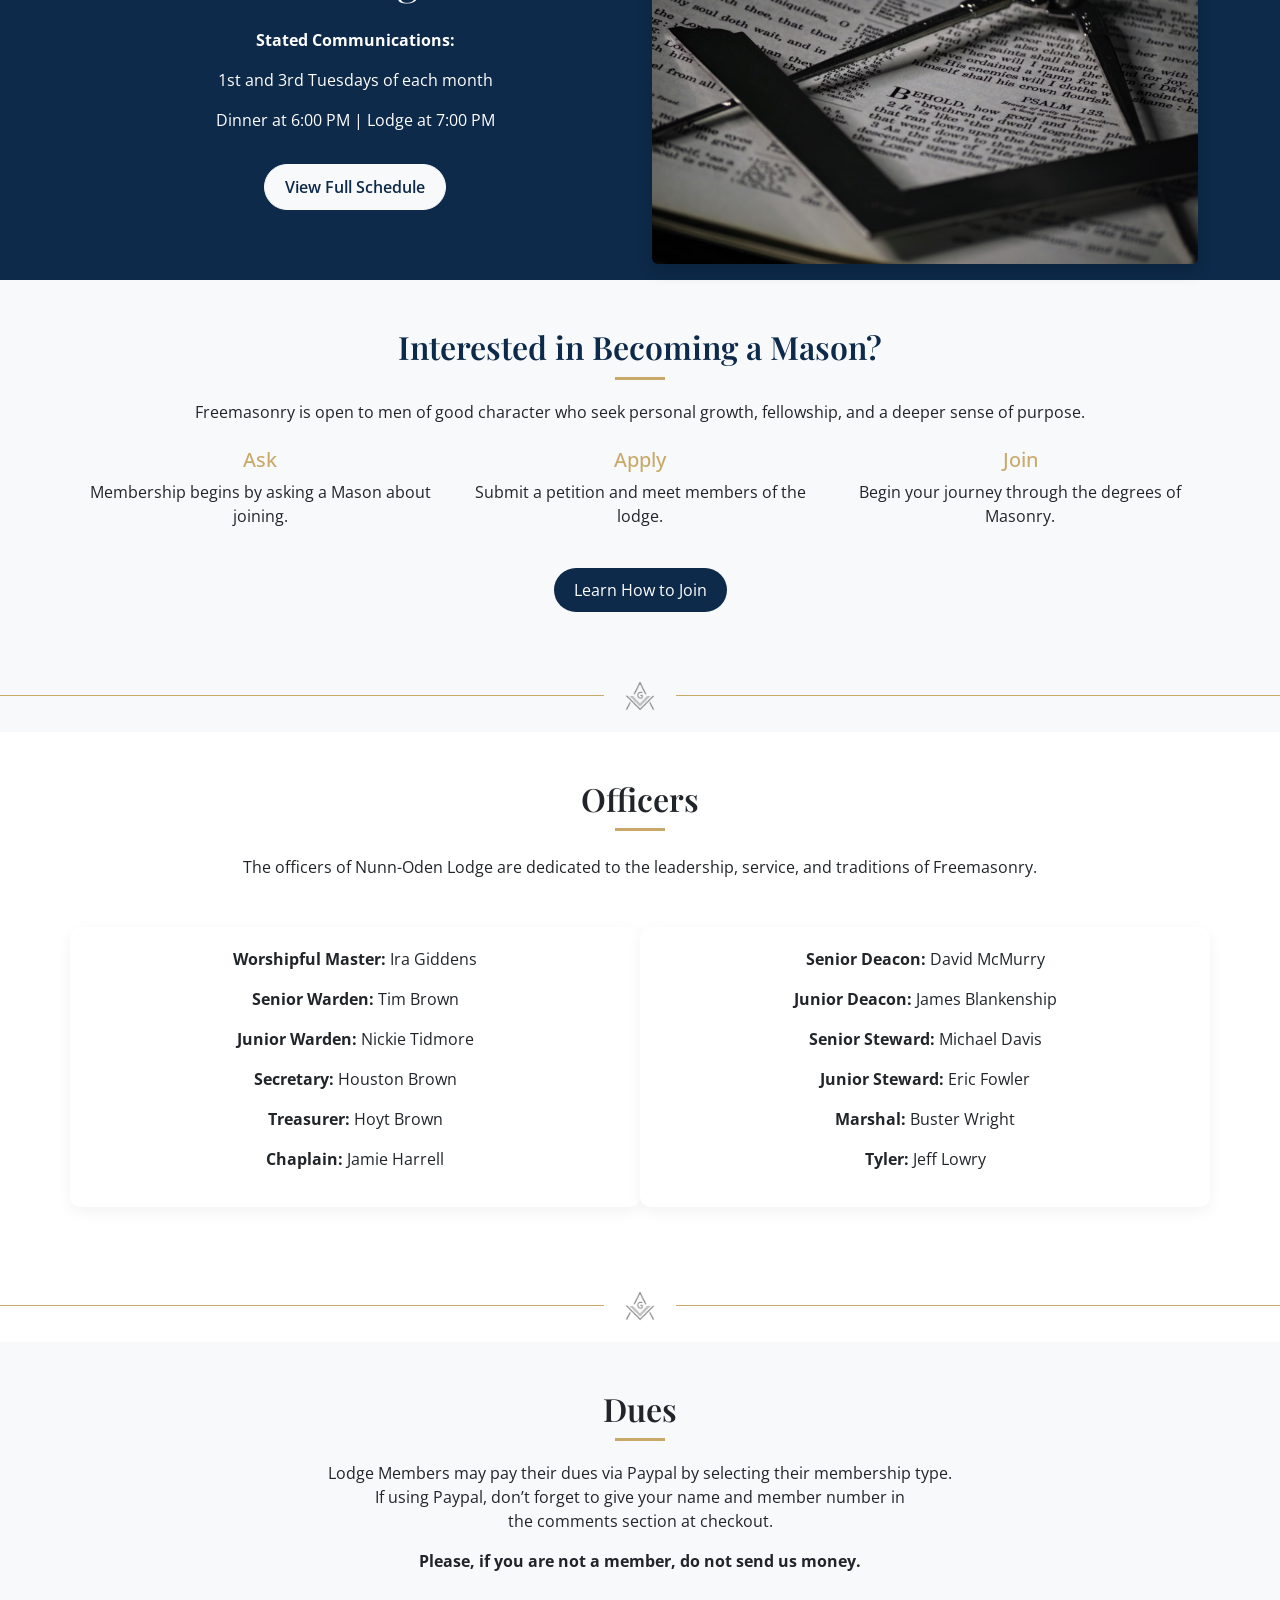
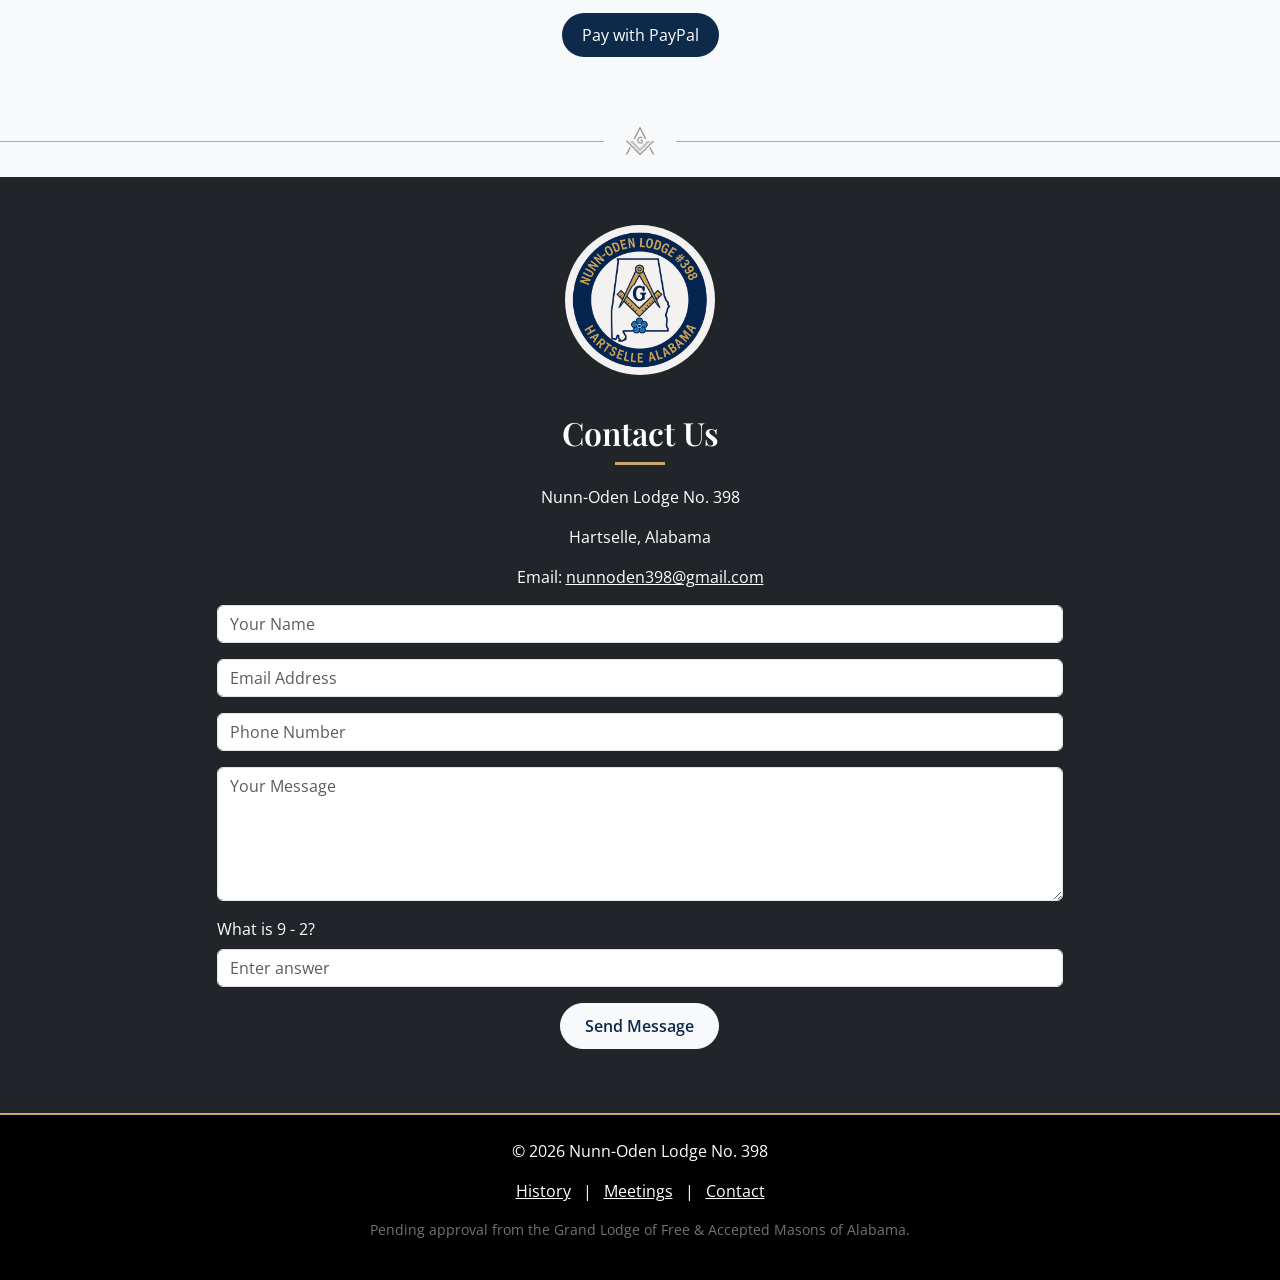
==== commit beb6f254: "Update index.html" ====
--- a/index.html
+++ b/index.html
@@ -426,7 +426,7 @@
 
   <!-- Credit Line -->
   <p class="mt-2 small text-secondary">
-    Designed by Houston Brown & Jamie Jones.
+    Pending approval from the Grand Lodge of Free & Accepted Masons of Alabama.
   </p>
 </footer>
 
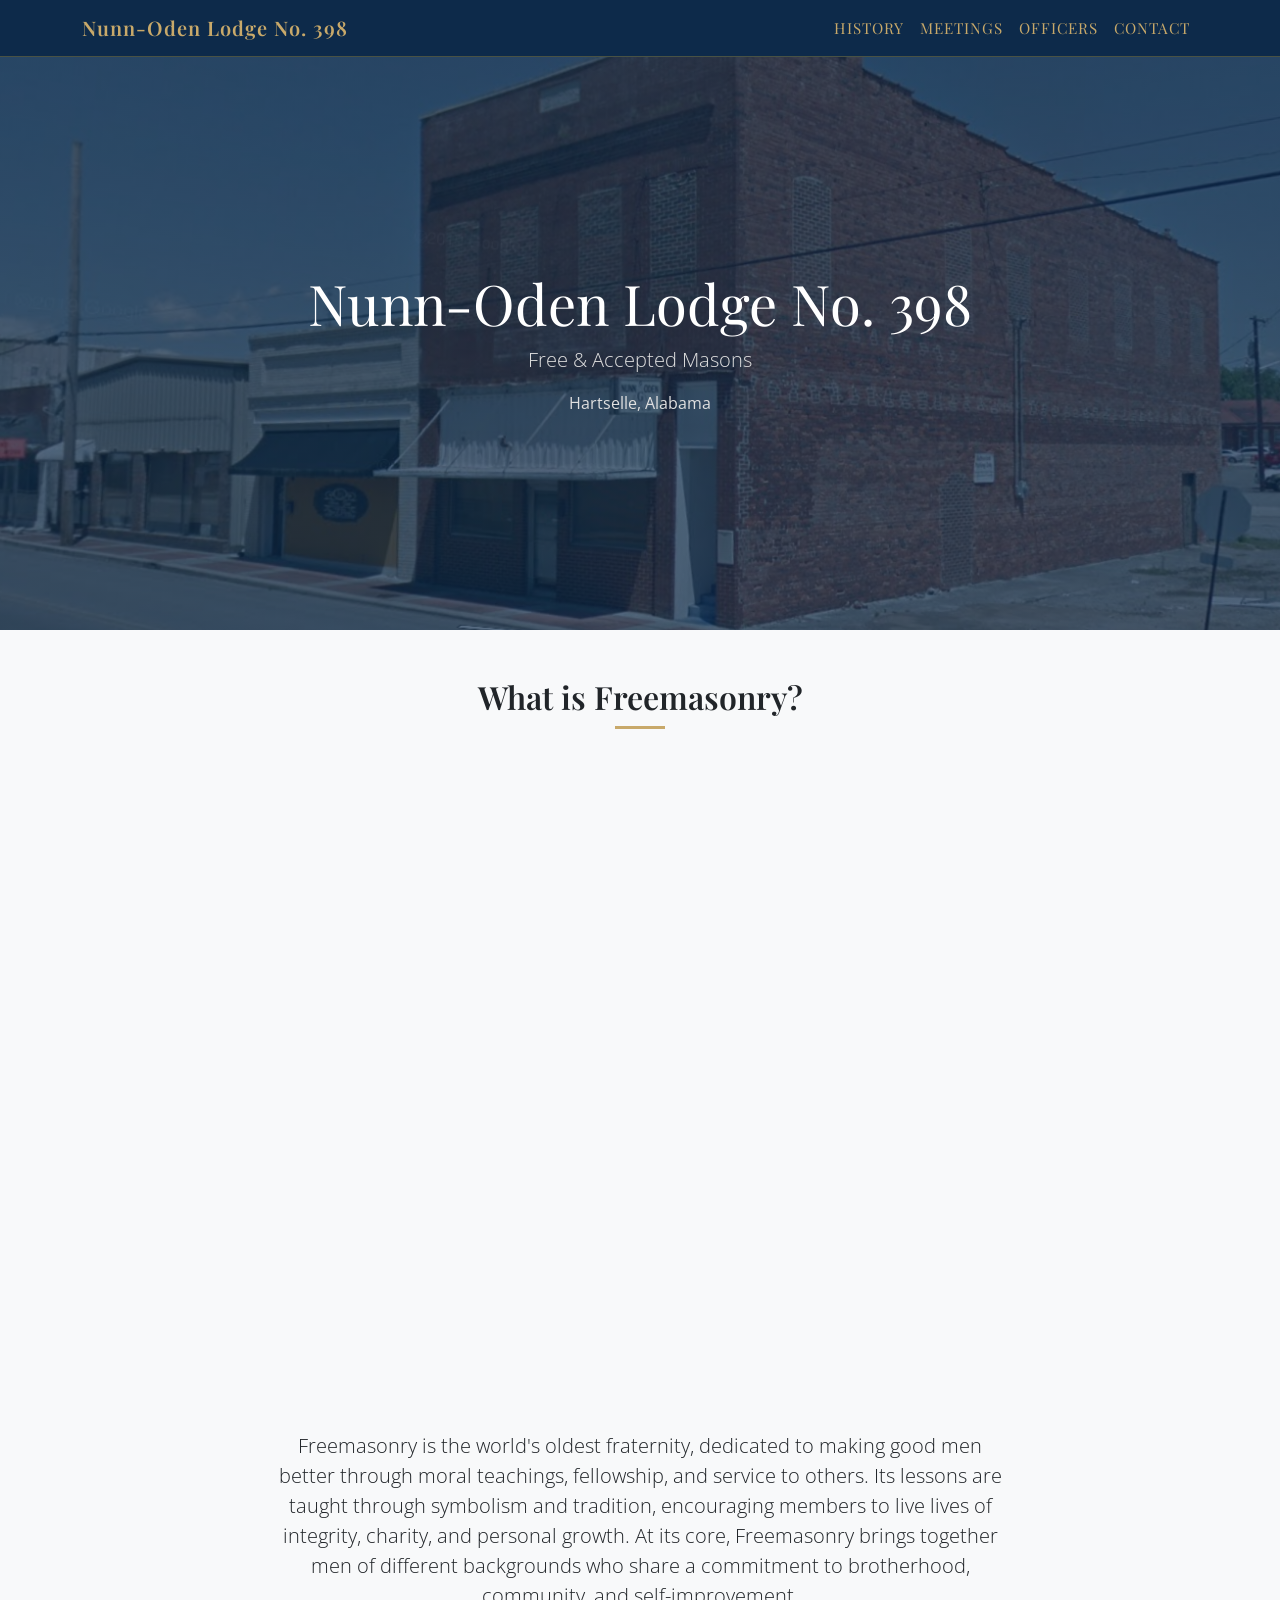
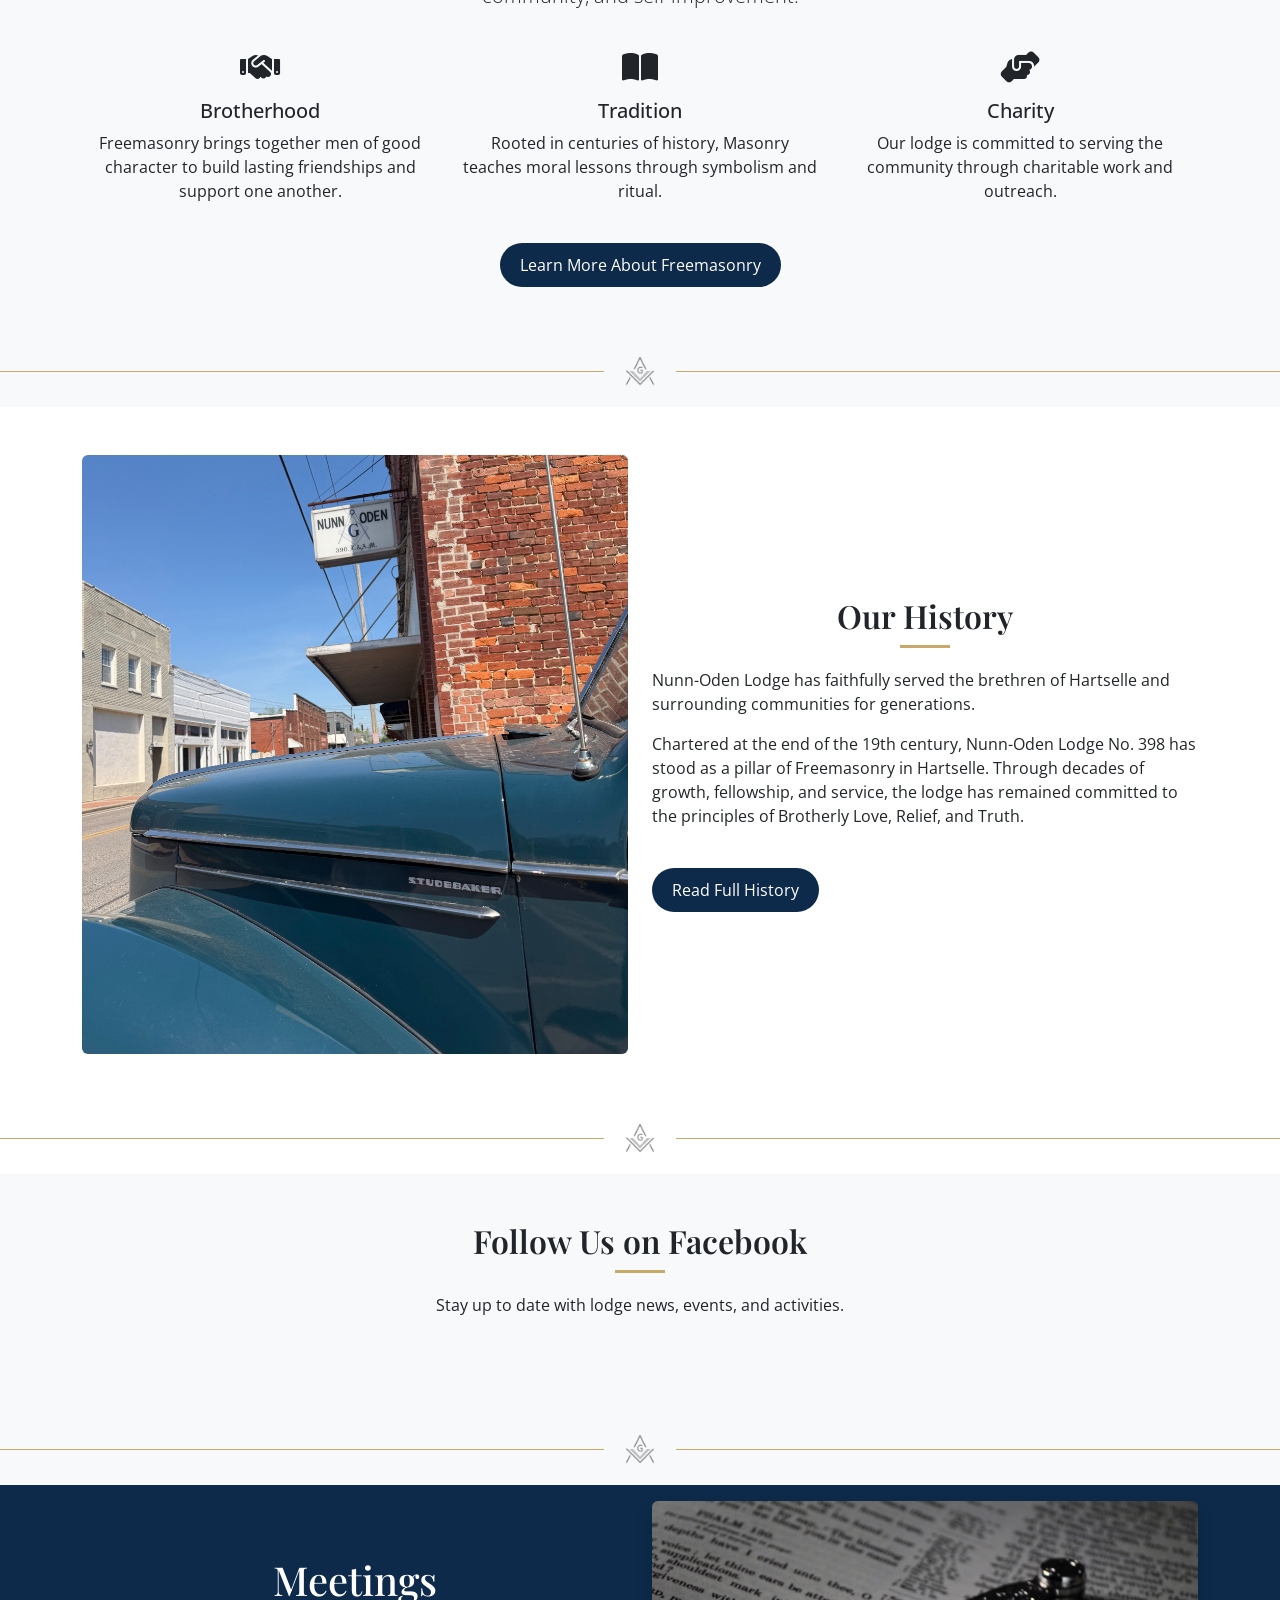
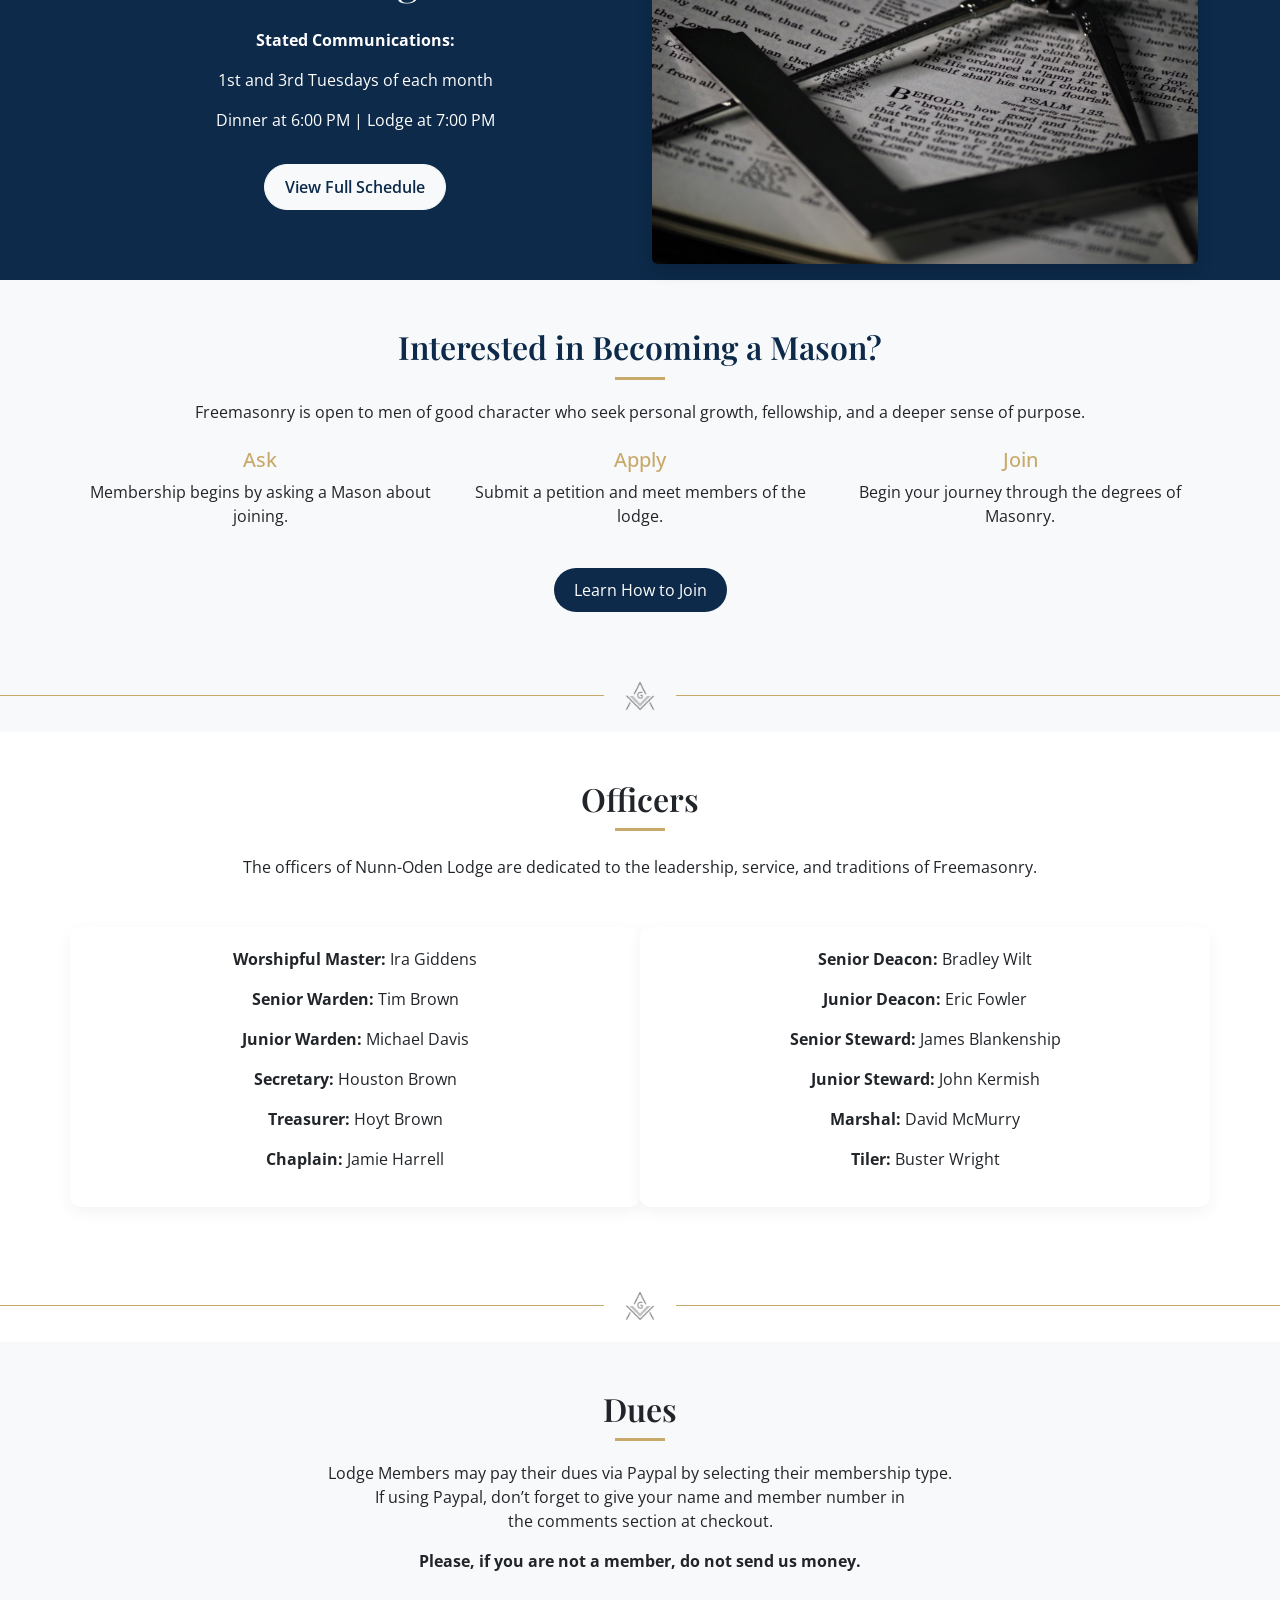
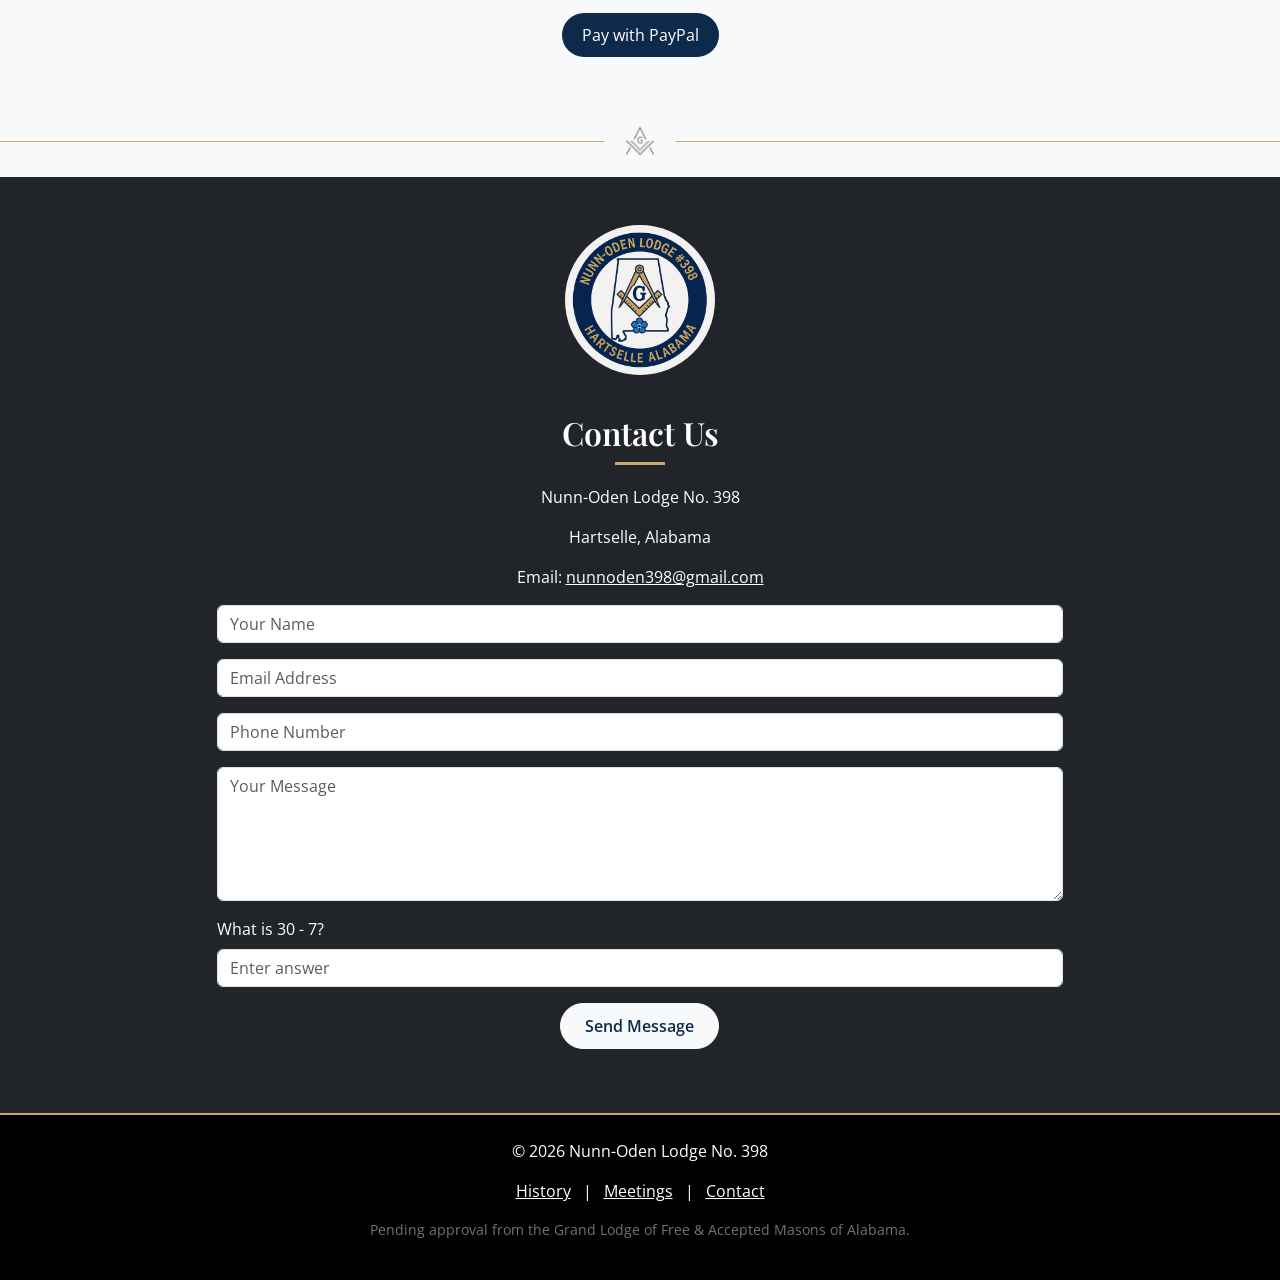
==== commit a70e9b88: "Update index.html" ====
--- a/index.html
+++ b/index.html
@@ -312,18 +312,18 @@
       <div class="col-md-6 text-center">
         <p><strong>Worshipful Master:</strong> Ira Giddens</p>
         <p><strong>Senior Warden:</strong> Tim Brown</p>
-        <p><strong>Junior Warden:</strong> Nickie Tidmore</p>
+        <p><strong>Junior Warden:</strong> Michael Davis</p>
 		    <p><strong>Secretary:</strong> Houston Brown</p>
         <p><strong>Treasurer:</strong> Hoyt Brown</p>
         <p><strong>Chaplain:</strong> Jamie Harrell</p>
       </div>
       <div class="col-md-6 text-center">
-	    <p><strong>Senior Deacon:</strong> David McMurry</p>
-        <p><strong>Junior Deacon:</strong> James Blankenship</p>
-        <p><strong>Senior Steward:</strong> Michael Davis</p>
-		    <p><strong>Junior Steward:</strong> Eric Fowler</p>
-        <p><strong>Marshal:</strong> Buster Wright</p>
-        <p><strong>Tyler:</strong> Jeff Lowry</p>
+	    <p><strong>Senior Deacon:</strong> Bradley Wilt</p>
+        <p><strong>Junior Deacon:</strong> Eric Fowler</p>
+        <p><strong>Senior Steward:</strong> James Blankenship</p>
+		    <p><strong>Junior Steward:</strong> John Kermish</p>
+        <p><strong>Marshal:</strong> David McMurry</p>
+        <p><strong>Tiler:</strong> Buster Wright</p>
       </div>
     </div>
   </div>
